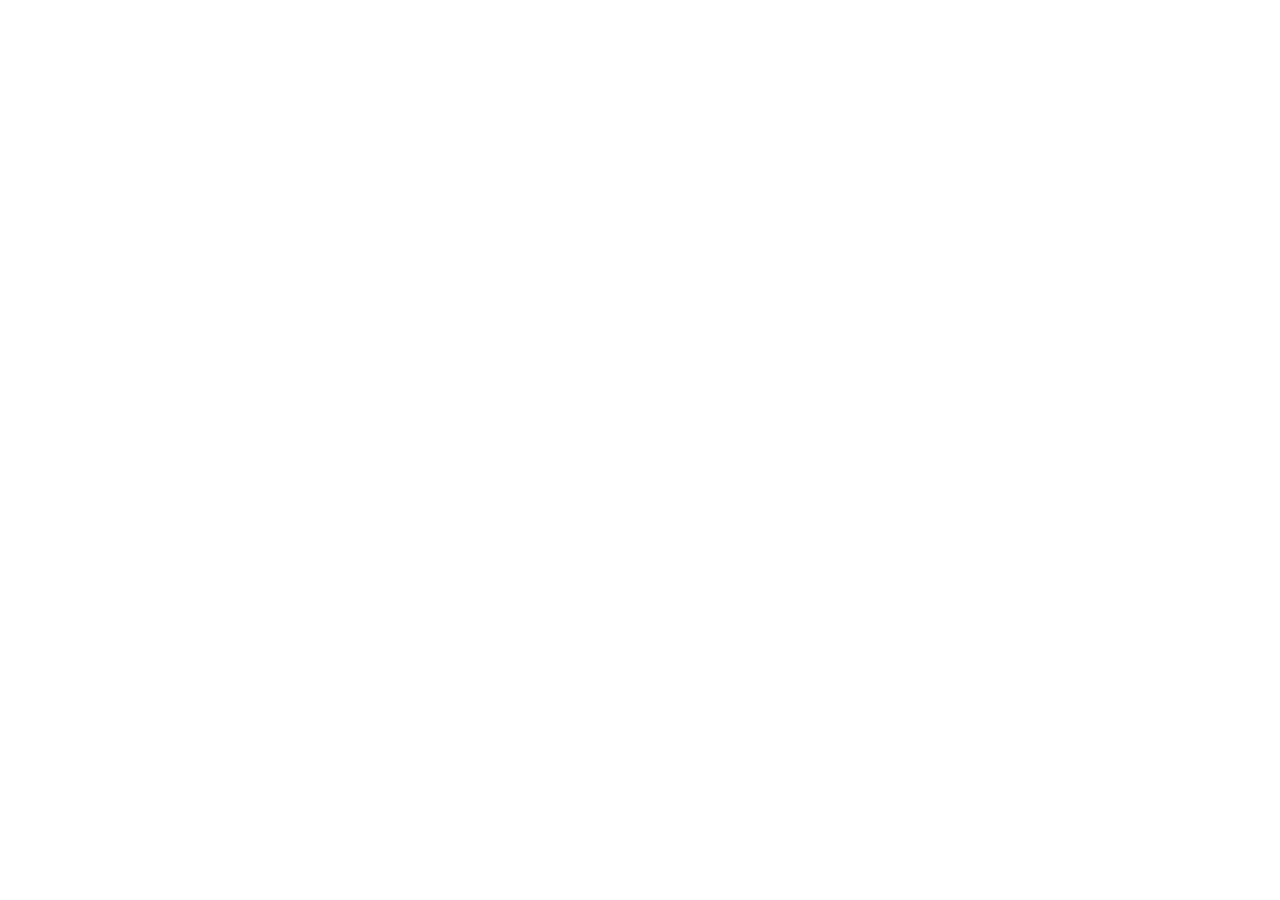
==== index.html @ af2d3553 "Ajouter de la structure initiale au projet" ====
<!DOCTYPE html>
<html lang="en">
<head>
    <meta charset="UTF-8">
    <meta name="viewport" content="width=device-width, initial-scale=1.0">
    <title>Document</title>
    <link rel="stylesheet" href="/css/style.css">
    <script src="js/script.js" defer></script>
</head>
<body>
    
</body>
</html>
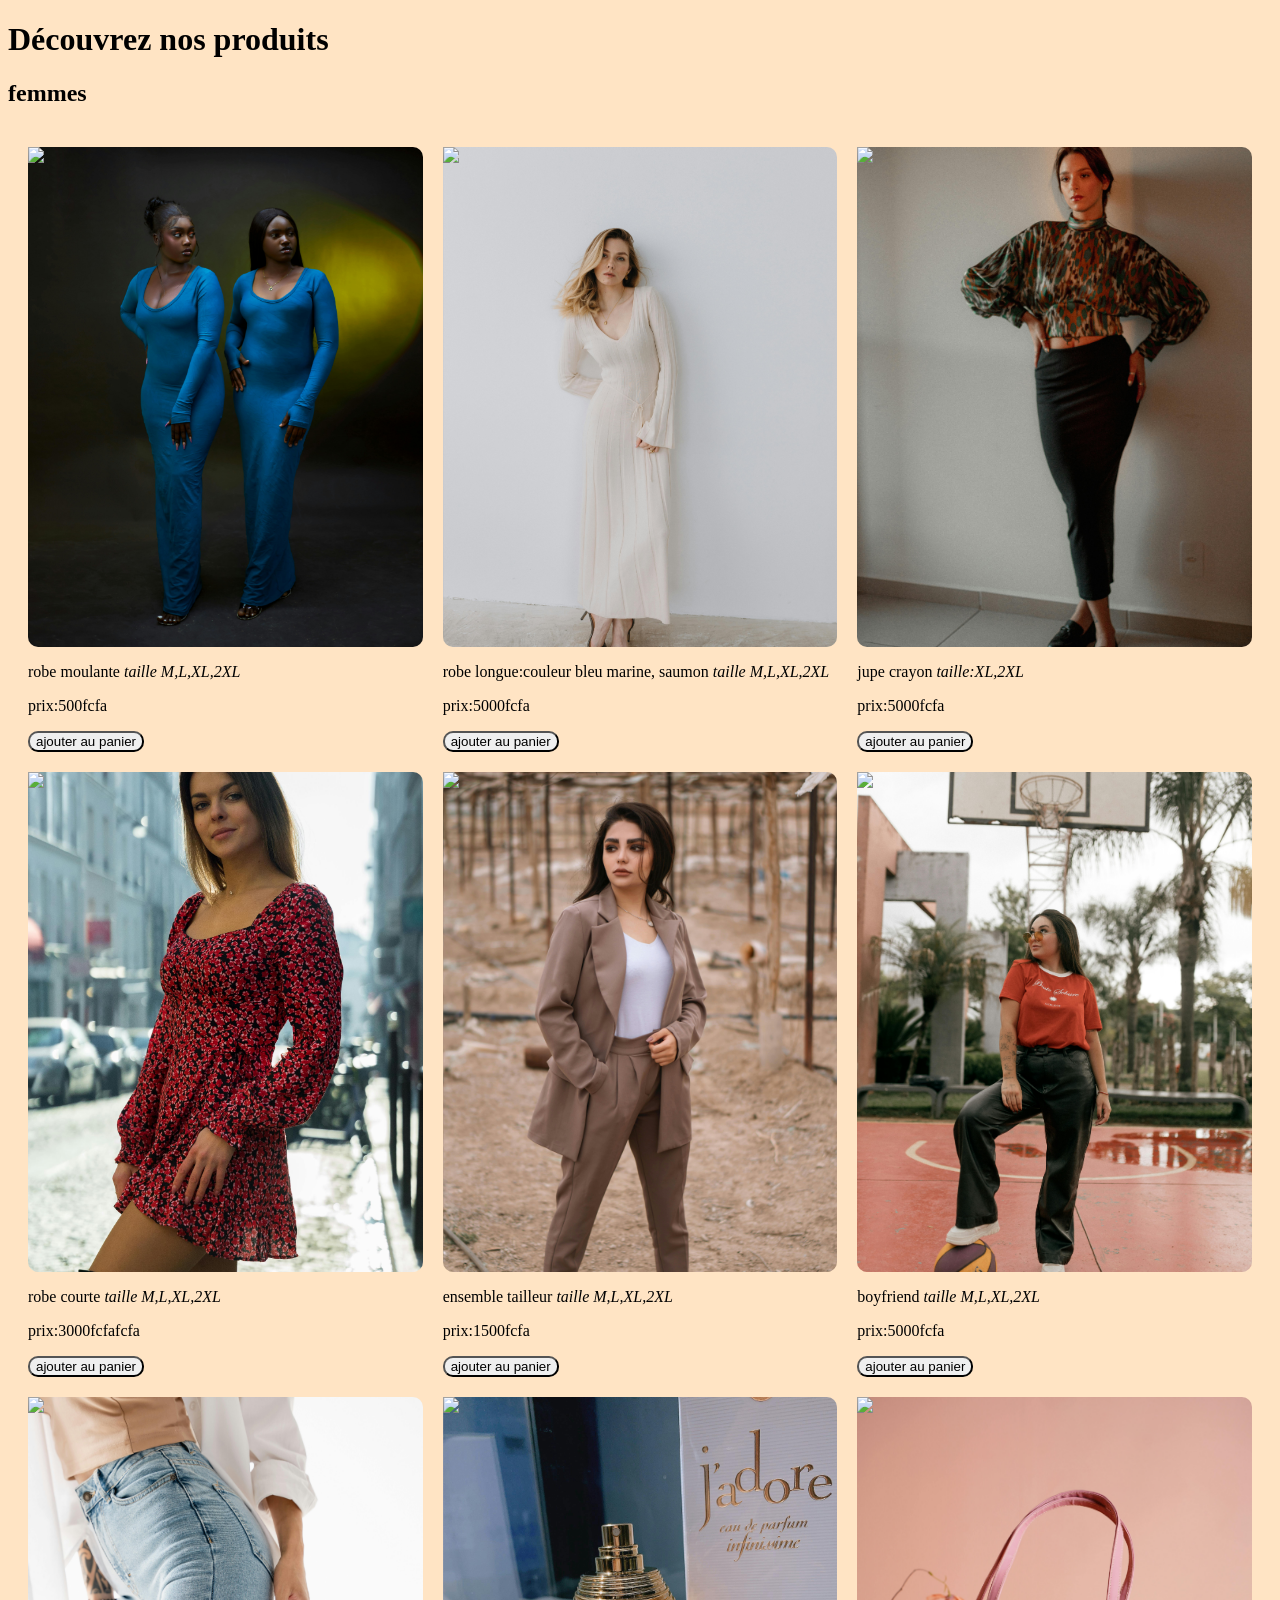
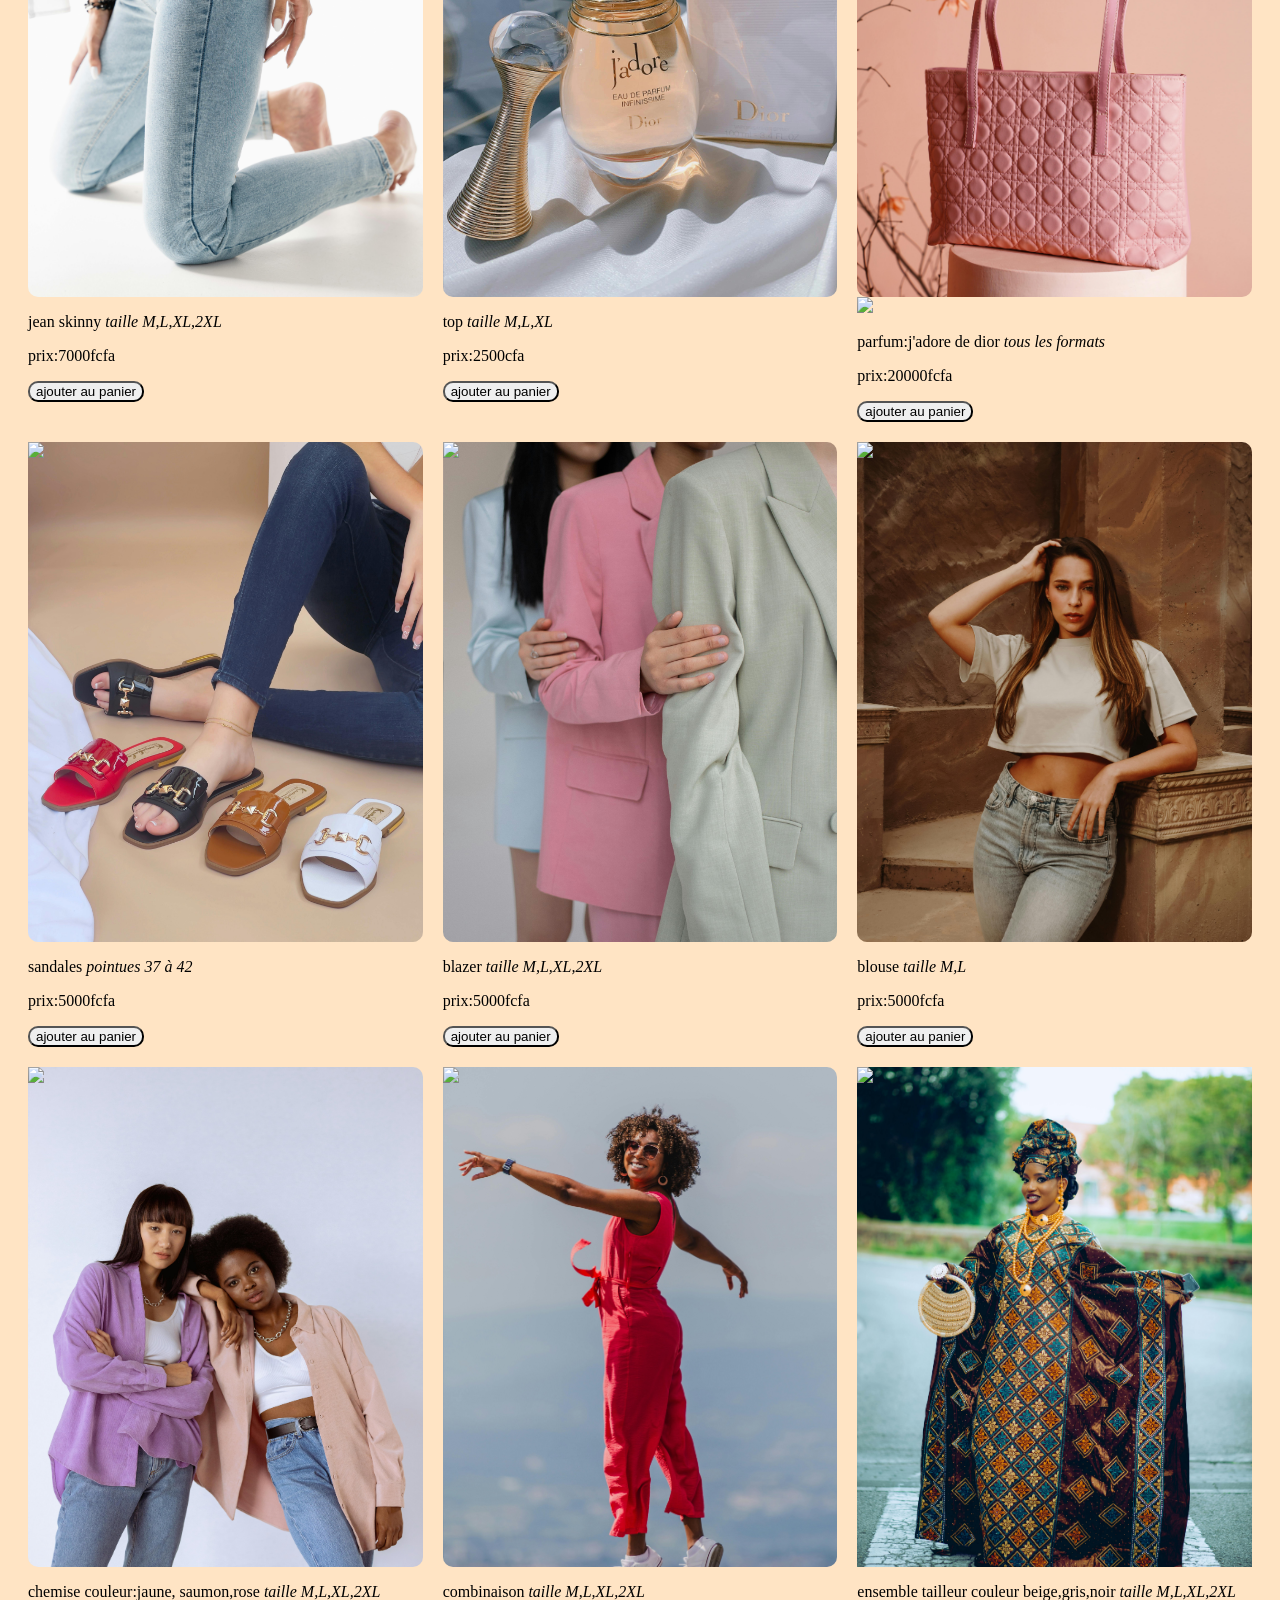
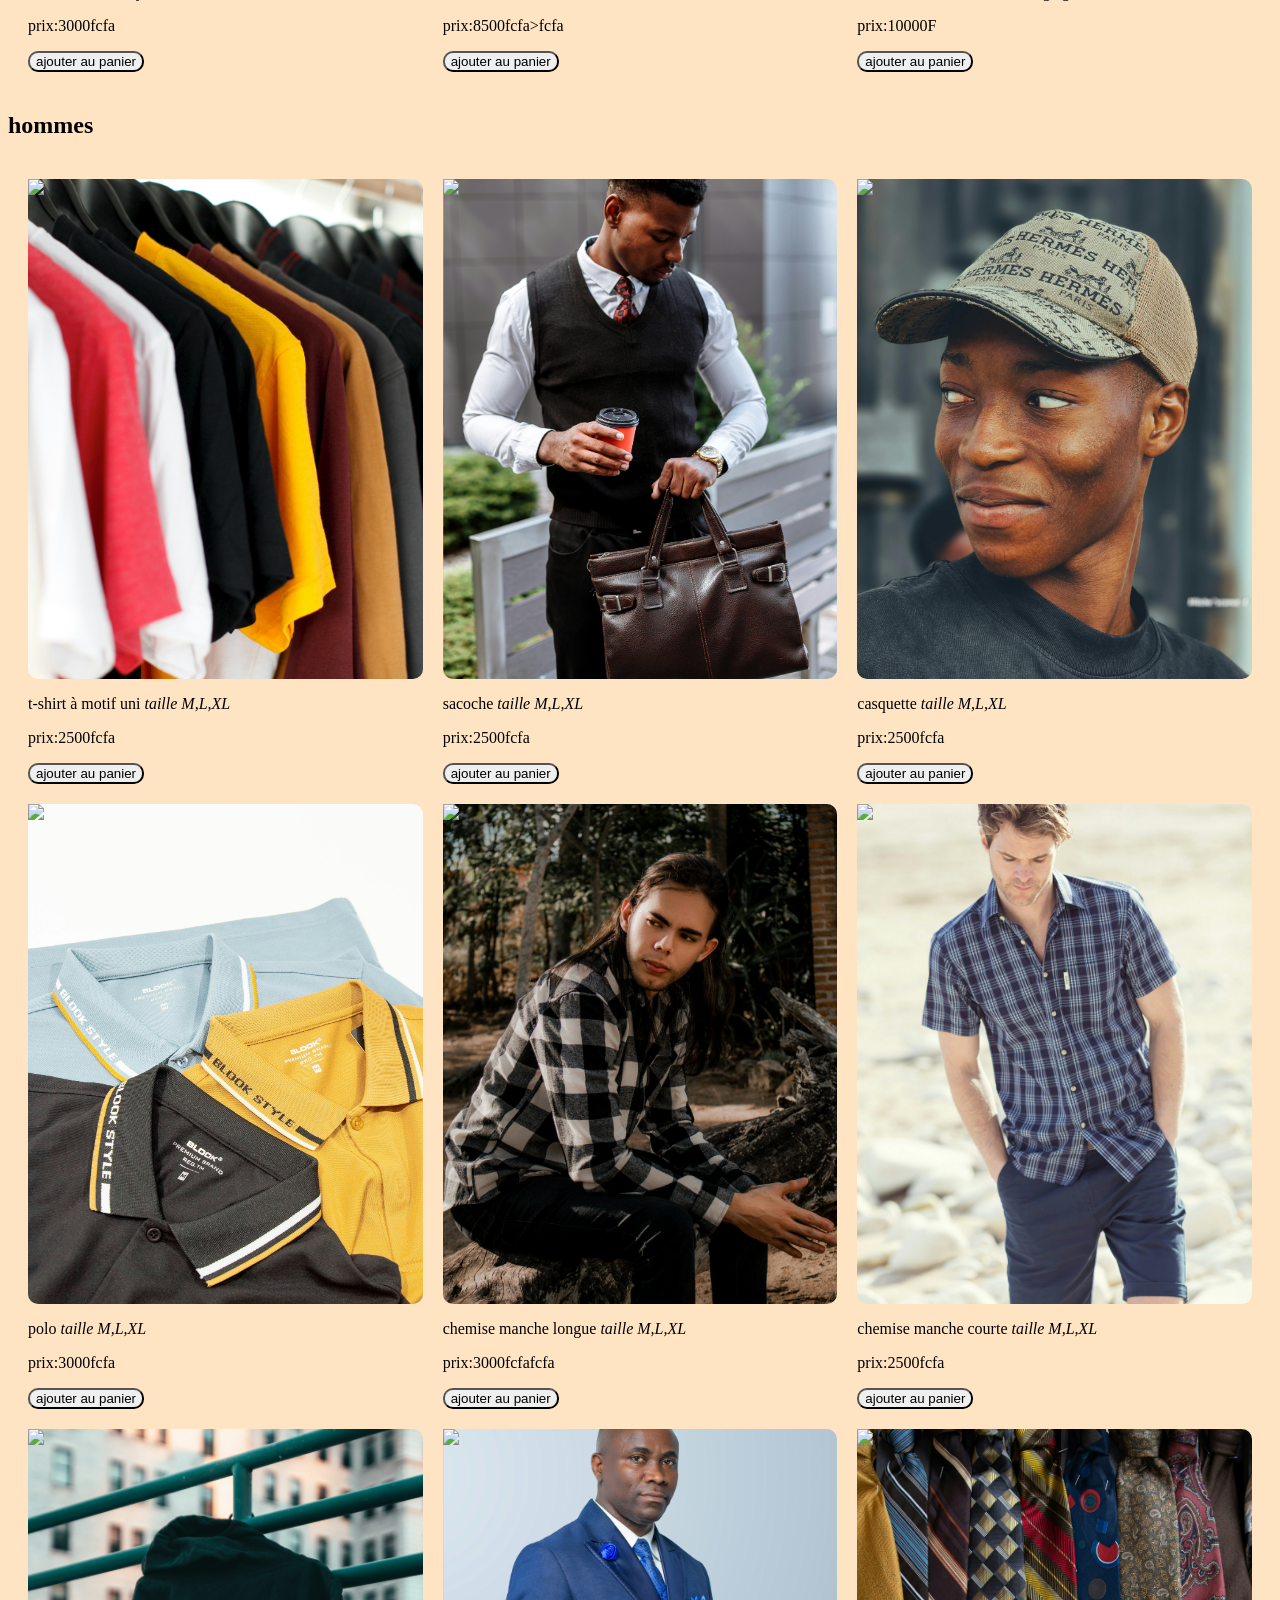
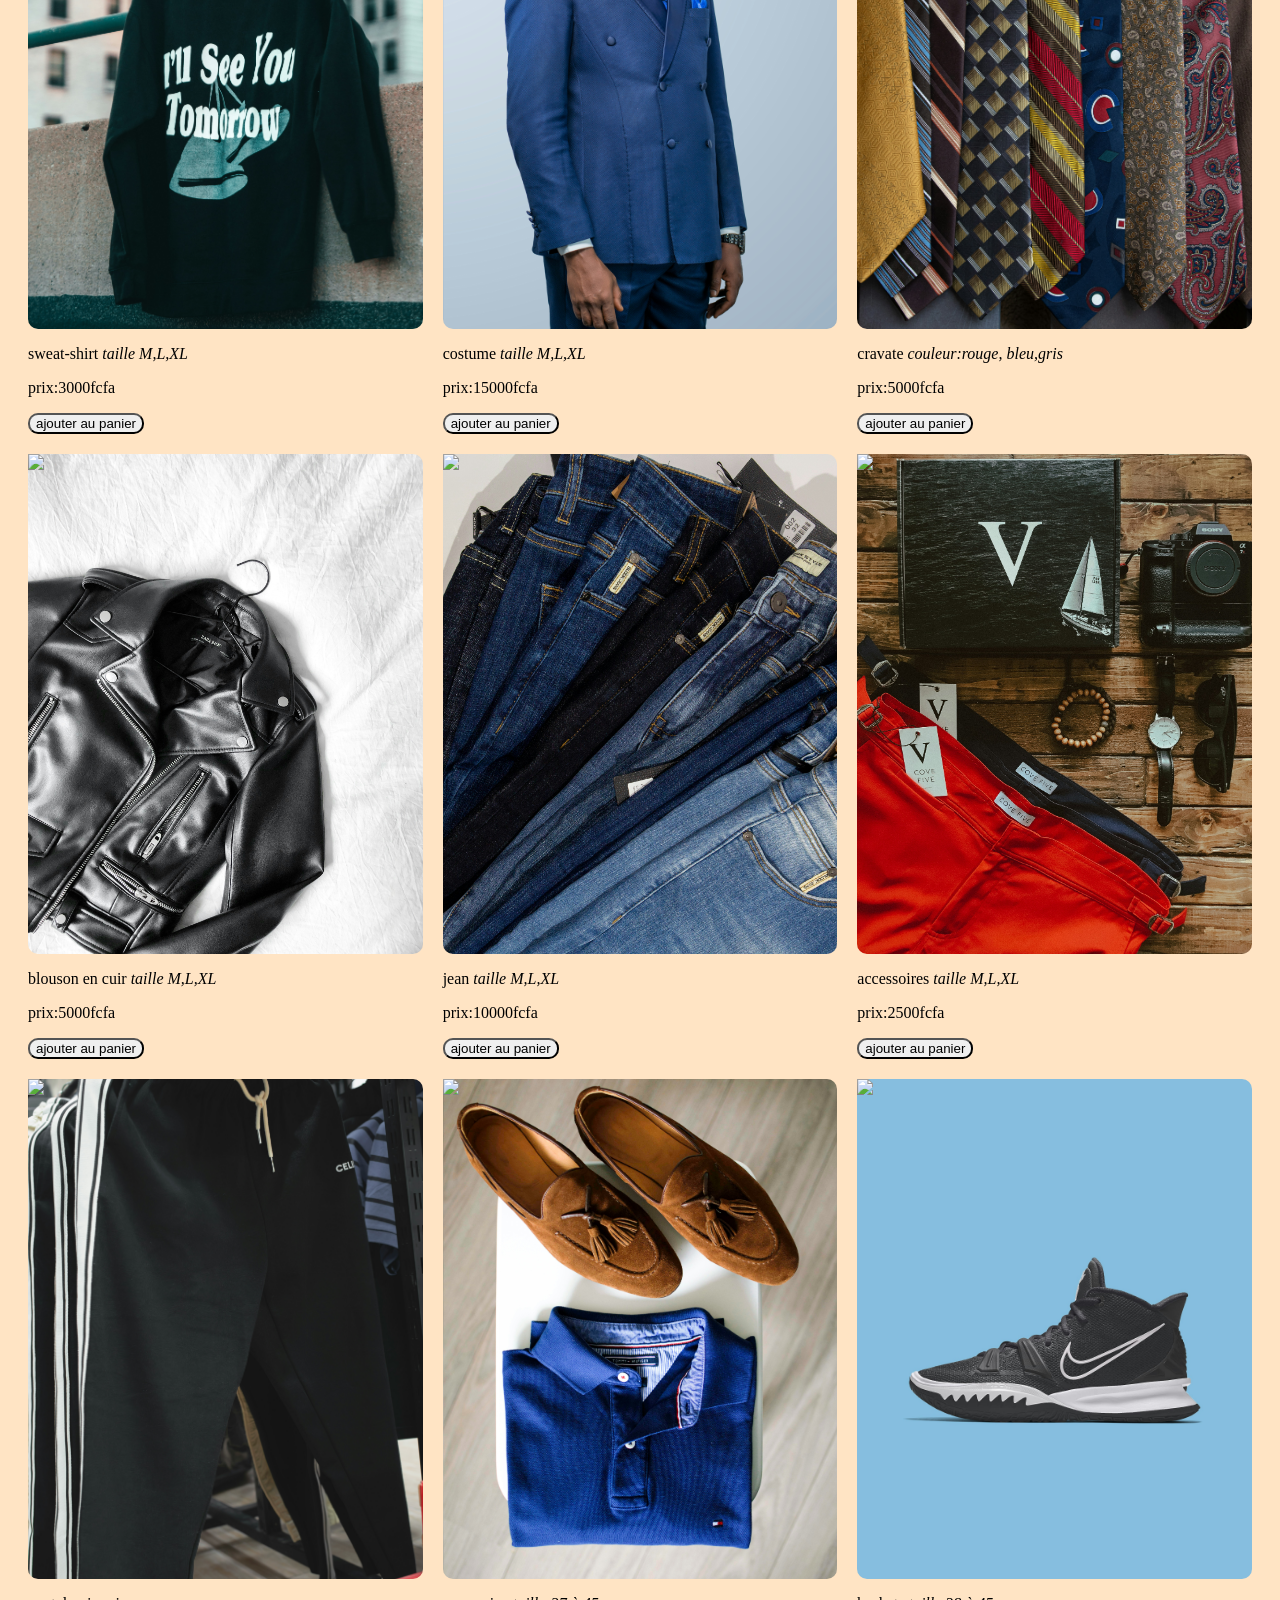
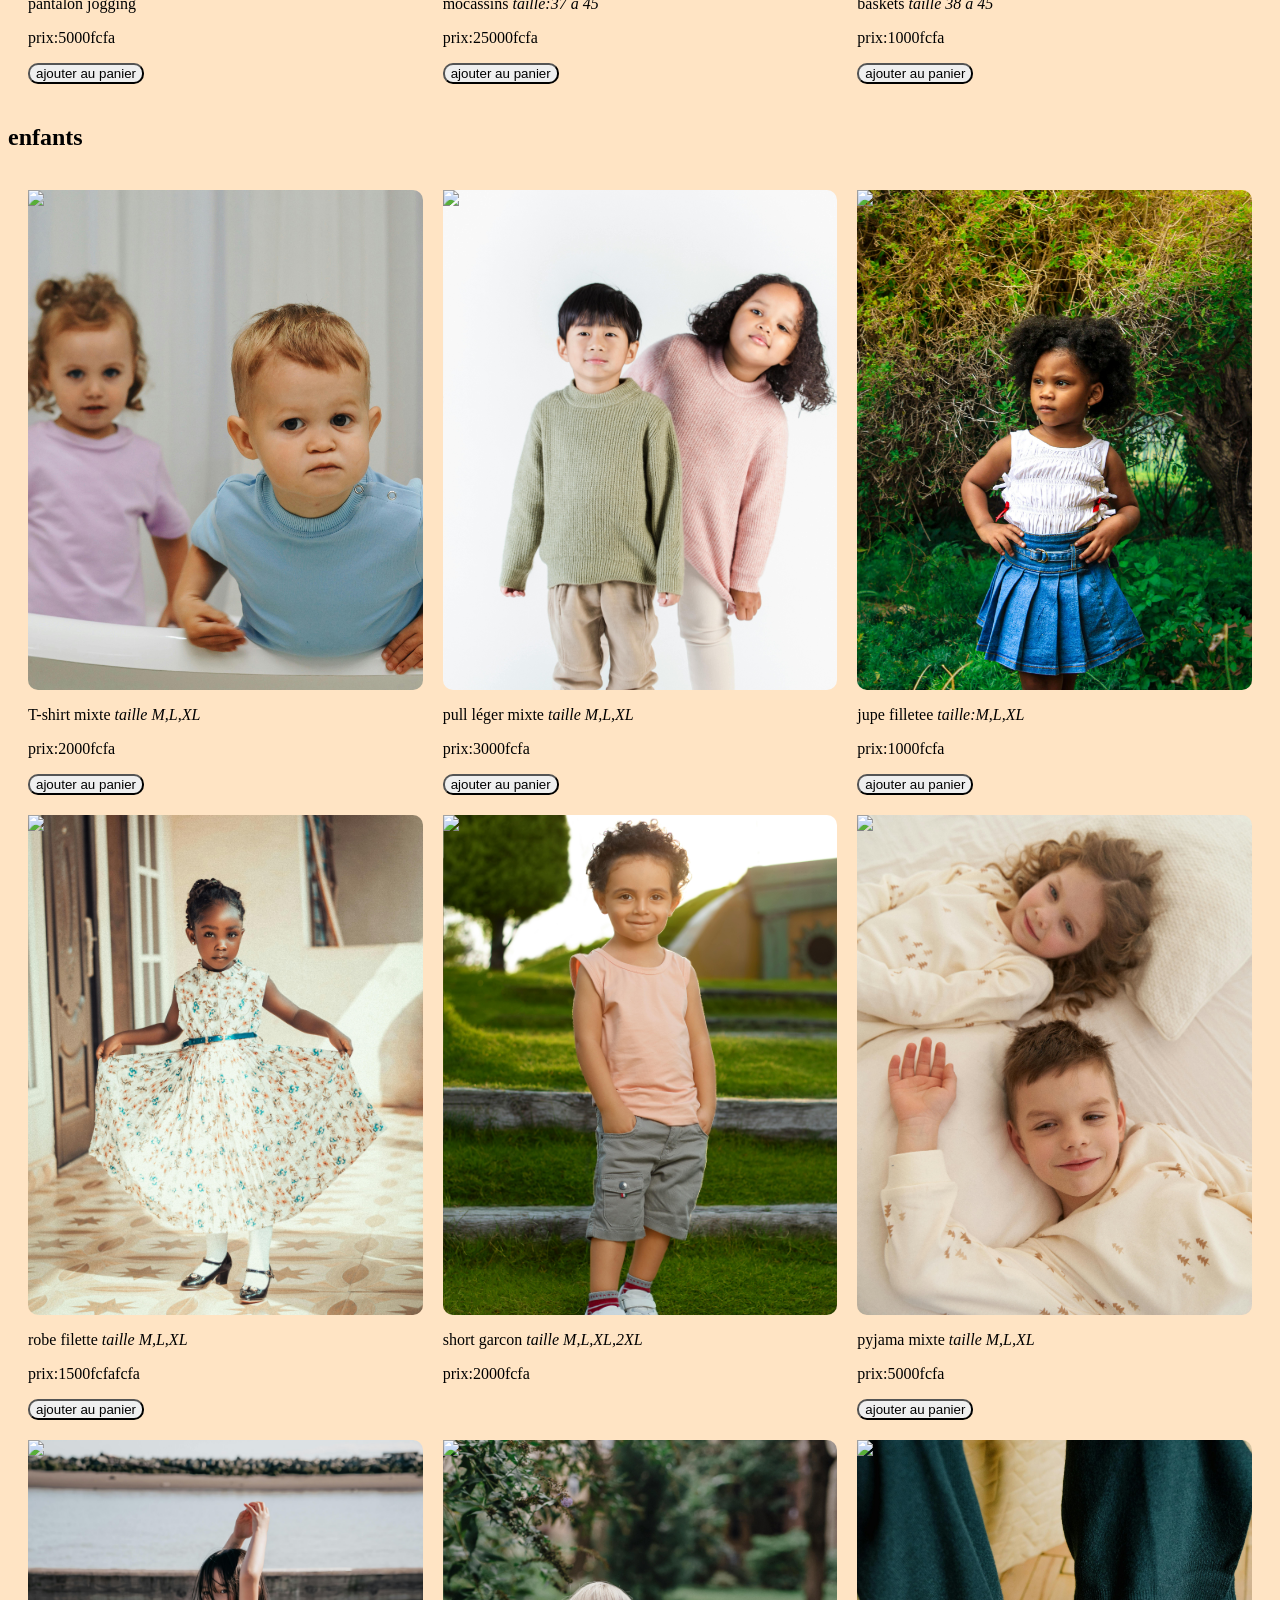
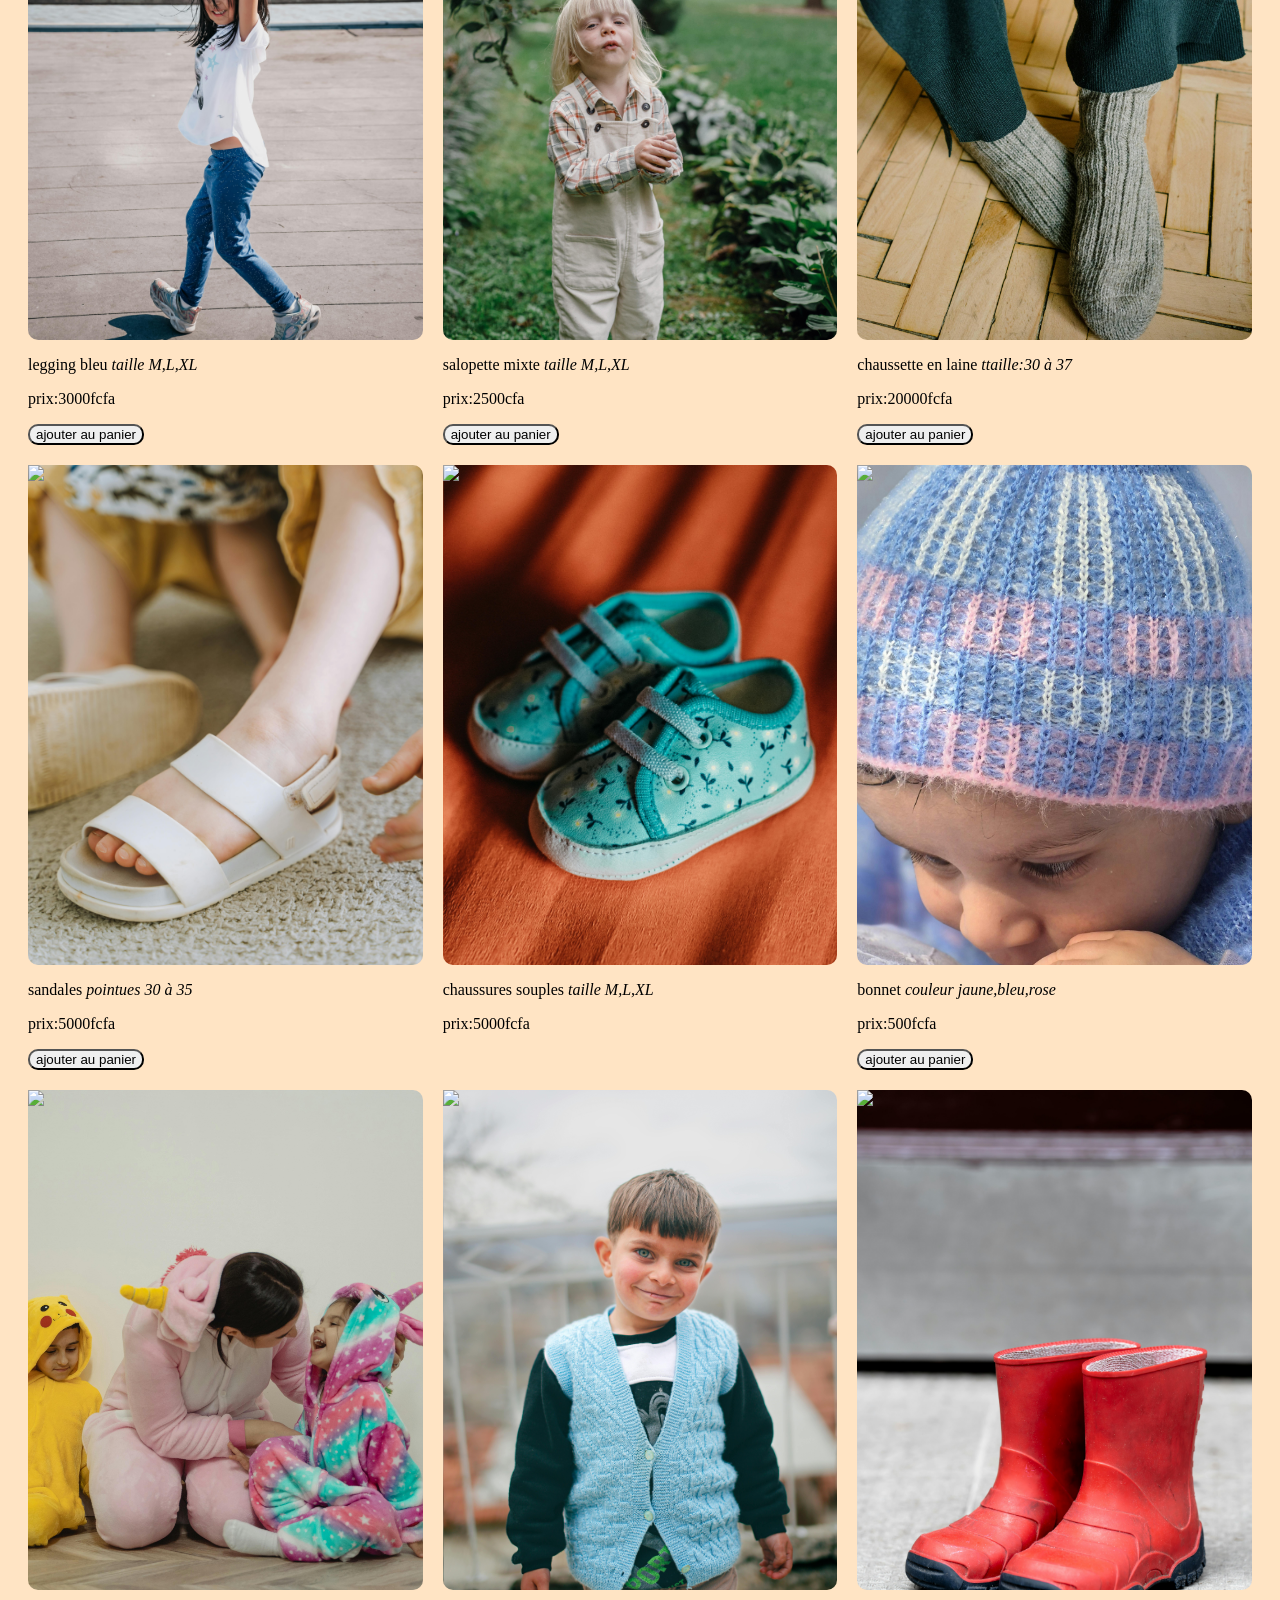
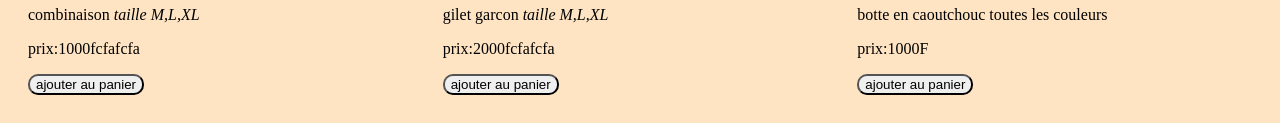
==== commit 34294436: "Ajout de ma partie" ====
--- a/index.html
+++ b/index.html
@@ -3,11 +3,326 @@
 <head>
     <meta charset="UTF-8">
     <meta name="viewport" content="width=device-width, initial-scale=1.0">
-    <title>Document</title>
+    <title>lu-na-rah </title>
     <link rel="stylesheet" href="/css/style.css">
     <script src="js/script.js" defer></script>
 </head>
 <body>
+    <h1>  Découvrez nos produits </h1>
+    <h2>femmes</h2>
+    <section id="produit1">
+        
+    
+        <div class="article">
+              <div class="im1"><img src="phito.png"></div>
+               <p> robe moulante <em> taille M,L,XL,2XL</em></p>
+               <p> prix:500fcfa</p>
+               <button>ajouter au panier</button>
+        </div>
+        <div class="article">
+               <div class="im2"><img src="phito.png"></div>
+               <p> robe longue:couleur bleu marine, saumon<em> taille M,L,XL,2XL</em></p>
+               <p> prix:5000fcfa</p>
+                  <button>ajouter au panier</button>
+        </div>
+        <div class="article">
+               <div class="im3"><img src="phito.png"></div>
+               <p> jupe crayon <em> taille:XL,2XL</em></p>
+               <p> prix:5000fcfa</p>
+                 <button>ajouter au panier</button>
+        </div>
+        <div class="article">
+            
+              <div class="im4"><img src="phito.png"></div>
+               <p> robe courte <em> taille M,L,XL,2XL</em></p>
+               <p> prix:3000fcfafcfa</p>
+                 <button>ajouter au panier</button>
+        </div>
+        <div class="article">
+              <div class="im5"><img src="phito.png"></div>
+               <p> ensemble tailleur <em> taille M,L,XL,2XL</em></p>
+               <p> prix:1500fcfa</p>
+                   <button>ajouter au panier</button>
+        </div>
+        <div class="article">
+               <div class="im6"><img src="phito.png"></div>
+               <p> boyfriend<em> taille M,L,XL,2XL</em></p>
+               <p> prix:5000fcfa</p>
+                   <button>ajouter au panier</button>
+        </div>
+        <div class="article">
+              <div class="im7"><img src="phito.png"></div>
+               <p> jean skinny <em> taille M,L,XL,2XL</em></p>
+               <p> prix:7000fcfa</p>
+                <button>ajouter au panier</button>
+        </div>
+             <div class="article">
+               <div class="im8"><img src="phito.png"></div>               
+               <p> top <em> taille M,L,XL</em></p>
+               <p> prix:2500cfa</p>
+                <button>ajouter au panier</button>
+        </div>
+          <div class="article">
+               <div class="im9"><img src="phito.png"></div>
+               <img src="phito.png">
+               <p> parfum:j'adore de dior <em>tous les formats</em></p>
+               <p> prix:20000fcfa</p>
+                <button>ajouter au panier</button>
+        </div>
+        <div class="article">
+              <div class="im10"> <img src="phito.png"></div>
+               <p> sandales <em>pointues 37 à 42</em></p>
+               <p> prix:5000fcfa</p>
+                <button>ajouter au panier</button>
+        </div>
+        <div class="article">
+              <div class="im11"><img src="phito.png"></div>
+               <p> blazer<em> taille M,L,XL,2XL</em></p>
+               <p> prix:5000fcfa</p>
+                <button>ajouter au panier</button>
+        </div>
+        <div class="article">
+              <div class="im12"><img src="phito.png"></div>
+               <p>blouse <em> taille M,L</em></p>
+               <p> prix:5000fcfa</p>
+                <button>ajouter au panier</button>
+        </div>
+        <div class="article">
+              <div class="im13"><img src="phito.png"> </div>
+               <p> chemise  couleur:jaune, saumon,rose <em> taille M,L,XL,2XL</em></p>
+               <p> prix:3000fcfa</p>
+               <button>ajouter au panier</button>
+        </div>
+        <div class="article">
+               <div class="im14"><img src="phito.png"> </div>
+               <p>combinaison <em> taille M,L,XL,2XL</em></p>
+               <p>prix:8500fcfa>fcfa</p>
+                <button>ajouter au panier</button>
+        </div>
+        <div class="article">
+               <div class="im15"><img src="phito.png"> </div>
+               <p> ensemble  tailleur couleur beige,gris,noir  <em> taille M,L,XL,2XL</em></p>
+               <p> prix:10000F</p>
+               <button>ajouter au panier</button>
+               </div>
+     </section>
+        
+     </div>
+     <h2>hommes</h2>
+<section id="produit2">
+     
+        <div class="article">
+
+                <div class="art1"><img src="photo.png" ></div>
+                <p> t-shirt à motif uni <em> taille M,L,XL</em></p>
+                 <p>prix:2500fcfa</p>
+                 <button>ajouter au panier</button>
+        </div>
+        <div class="article">
+                <div class="art2"><img src="photo.png" ></div>
+                <p> sacoche <em> taille M,L,XL</em></p>
+                 <p>prix:2500fcfa</p>
+                  <button>ajouter au panier</button>
+        </div>
+
+        <div class="article">
+                <div class="art3"><img src="photo.png" ></div>
+                <p> casquette <em> taille M,L,XL</em></p>
+                 <p>prix:2500fcfa</p>
+                  <button>ajouter au panier</button>
+        </div>
+
+        <div  class="article">
+
+                 <div class="art4"><img src="photo.png" ></div>               
+                <p> polo <em> taille M,L,XL</em></p>
+                 <p>prix:3000fcfa</p>
+                 <button>ajouter au panier</button>
+        </div>
+
+        <div class="article">
+                <div class="art5"><img src="photo.png" ></div>
+                <p> chemise  manche longue<em> taille M,L,XL</em></p>
+                 <p>prix:3000fcfafcfa</p>
+                  <button>ajouter au panier</button>
+        </div>
+
+        <div class="article">
+                <div  class="art6"><img src="photo.png" ></div>
+                <p>chemise manche courte <em> taille M,L,XL</em></p>
+                 <p>prix:2500fcfa</p>
+                  <button>ajouter au panier</button>
+        </div>
+
+        <div class="article">
+                 <div class="art7"><img src="photo.png" ></div>
+                <p> sweat-shirt <em> taille M,L,XL</em></p>
+                 <p>prix:3000fcfa</p>
+                  <button>ajouter au panier</button>
+        </div>
+
+        <div class="article">
+                 <div class="art8"><img src="photo.png" ></div>
+                <p> costume <em> taille M,L,XL</em></p>
+                 <p>prix:15000fcfa</p>
+                  <button>ajouter au panier</button>
+        </div>
+
+        <div class="article">
+                 <div class="art9"><img src="photo.png" ></div>
+                <p> cravate <em> couleur:rouge, bleu,gris</em></p>
+                 <p>prix:5000fcfa</p>
+                  <button>ajouter au panier</button>
+        </div>
+
+        <div class="article">
+                 <div class="art10"><img src="photo.png" ></div>
+                <p> blouson  en cuir <em> taille M,L,XL</em></p>
+                 <p>prix:5000fcfa</p>
+                 <button>ajouter au panier</button>
+        </div>
+
+        <div class="article">
+                  <div class="art11"><img src="photo.png" ></div>
+                <p> jean<em> taille M,L,XL</em></p>
+                 <p>prix:10000fcfa</p>
+                 <button>ajouter au panier</button>
+        </div>
+
+        <div class="article">
+                 <div class="art12"><img src="photo.png" ></div>
+                <p> accessoires<em> taille M,L,XL</em></p>
+                 <p>prix:2500fcfa</p>
+                 <button>ajouter au panier</button>
+        </div>
+
+        <div class="article">
+                 <div class="art13"><img src="photo.png" ></div>
+                <p> pantalon jogging</p>
+                 <p>prix:5000fcfa</p>
+                 <button>ajouter au panier</button>
+        </div>
+
+        <div class="article">
+                  <div class="art14"><img src="photo.png" ></div>
+                 <p> mocassins<em> taille:37 à 45</em></p>
+                 <p>prix:25000fcfa</p>
+                 <button>ajouter au panier</button>
+        </div>
+
+        <div class="article">
+                  <div class="art15"><img src="photo.png" ></div>
+                 <p> baskets <em> taille 38 à 45</em></p>
+                 <p>prix:1000fcfa</p>
+                 <button>ajouter au panier</button>
+        </div>
+</section>
+<h2>enfants</h2>
+<section id="produit3">
+<div class="article">
+              <div class="ph1"><img src="phito.png"></div>
+               <p> T-shirt mixte <em> taille M,L,XL</em></p>
+               <p> prix:2000fcfa</p>
+               <button>ajouter au panier</button>
+        </div>
+        <div class="article">
+               <div class="ph2"><img src="phito.png"></div>
+               <p> pull léger mixte<em> taille M,L,XL</em></p>
+               <p> prix:3000fcfa</p>
+               <button>ajouter au panier</button>
+
+        </div>
+        <div class="article">
+               <div class="ph3"><img src="phito.png"></div>
+               <p> jupe filletee<em> taille:M,L,XL</em></p>
+               <p> prix:1000fcfa</p>
+               <button>ajouter au panier</button>
+
+        </div>
+        <div class="article">
+            
+              <div class="ph4"><img src="phito.png"></div>
+               <p> robe filette<em> taille M,L,XL</em></p>
+               <p> prix:1500fcfafcfa</p>
+               <button>ajouter au panier</button>
+
+        </div>
+        <div class="article">
+              <div class="ph5"><img src="phito.png"></div>
+               <p> short garcon<em> taille M,L,XL,2XL</em></p>
+               <p> prix:2000fcfa</p>
+
+        </div>
+        <div class="article">
+               <div class="ph6"><img src="phito.png"></div>
+               <p> pyjama mixte<em> taille M,L,XL</em></p>
+               <p> prix:5000fcfa</p>
+               <button>ajouter au panier</button>
+
+        </div>
+        <div class="article">
+              <div class="ph7"><img src="phito.png"></div>
+               <p> legging bleu <em> taille M,L,XL</em></p>
+               <p> prix:3000fcfa</p>
+               <button>ajouter au panier</button>
+
+        </div>
+        <div class="article">
+               <div class="ph8"><img src="phito.png"></div>
+               <p> salopette mixte <em> taille M,L,XL</em></p>
+               <p> prix:2500cfa</p>
+               <button>ajouter au panier</button>
+
+        </div>
+        <div class="article">
+               <div class="ph9"><img src="phito.png"></div>
+               <p> chaussette en laine <em>ttaille:30 à 37</em></p>
+               <p> prix:20000fcfa</p>
+               <button>ajouter au panier</button>
+
+        </div>
+        <div class="article">
+               <div class="ph10"><img src="phito.png"></div>
+               <p> sandales <em>pointues 30 à 35</em></p>
+               <p> prix:5000fcfa</p>
+               <button>ajouter au panier</button>
+
+        </div>
+        <div class="article">
+              <div class="ph11"><img src="phito.png"></div>
+               <p> chaussures souples<em> taille M,L,XL</em></p>
+               <p> prix:5000fcfa</p>
+
+        </div>
+        <div class="article">
+              <div class="ph12"><img src="phito.png"></div>
+               <p>bonnet <em>couleur jaune,bleu,rose</em></p>
+               <p> prix:500fcfa</p>
+               <button>ajouter au panier</button>
+
+        </div>
+        <div class="article">
+              <div class="ph13"><img src="phito.png"></div>
+               <p> combinaison <em> taille M,L,XL</em></p>
+               <p> prix:1000fcfafcfa</p>
+               <button>ajouter au panier</button>
+
+        </div>
+        <div class="article">
+               <div class="ph14"><img src="phito.png"></div>
+               <p>gilet garcon<em> taille M,L,XL</em></p>
+               <p>prix:2000fcfafcfa</p>
+               <button>ajouter au panier</button>
+
+        </div>
+        <div class="article">
+               <div class="ph15"><img src="phito.png"></div>
+               <p> botte en caoutchouc toutes les couleurs</p>
+               <p> prix:1000F</p>
+               <button>ajouter au panier</button>
+               </div>
+
+</section>
     
 </body>
 </html>
--- a/css/style.css
+++ b/css/style.css
@@ -0,0 +1,457 @@
+/*mise en forme*/
+
+#produit1{
+    display: grid;
+    grid-template-columns: 1fr 1fr 1fr;
+    gap: 20px;
+    padding: 20px;
+}
+#produit2{
+    display: grid;
+    grid-template-columns: 1fr 1fr 1fr;
+    gap: 20px;
+    padding: 20px;
+}
+#produit3{
+    display: grid;
+    grid-template-columns: 1fr 1fr 1fr;
+    gap: 20px;
+    padding: 20px;
+}
+button{
+    border-radius: 10px;
+}
+button:hover{
+     transform: translate(-6px);
+}
+
+.article:hover{
+    transform: translate(-6px);
+}
+body{
+    background-color:bisque;
+}
+/*section imageinsertion*/
+/*article homme*/
+.art1{
+    background-image: url(../articlehomme/shirtuni.jpg);
+    border-radius: 10px;
+    width: 100%px;
+    height: 500px;
+    object-fit: cover;
+    border-radius: 10px;
+     background-size: cover;
+     background-position: center;
+}
+.art2{
+    background-image: url(../articlehomme/sacoçche.jpg);
+    border-radius: 10px;
+    width: 100%px;
+    height: 500px;
+    object-fit: cover;
+    border-radius: 10px;
+     background-size: cover;
+     background-position: center;
+}
+.art3{
+    background-image: url(../articlehomme/casquette.jpg);
+    width: 100%px;
+    height: 500px;
+    border-radius: 10px;
+     background-size: cover;
+     background-position: center;
+}
+.art4{
+    background-image: url(../articlehomme/polo.jpg);
+    border-radius: 10px;
+    width: 100%px;
+    height: 500px;
+    object-fit: cover;
+    border-radius: 10px;
+     background-size: cover;
+     background-position: center;
+}
+.art5{
+    background-image: url(../articlehomme/longuemanche.jpg);
+    border-radius: 10px;
+    width: 100%px;
+    height: 500px;
+    object-fit: cover;
+    border-radius: 10px;
+     background-size: cover;
+     background-position: center;
+}
+.art6{
+    background-image: url(../articlehomme/chemcourtm.jpg);
+    border-radius: 10px;
+    width: 100%px;
+    height: 500px;
+    object-fit: cover;
+    border-radius: 10px;
+     background-size: cover;
+     background-position: center;
+}
+.art7{
+    background-image: url(../articlehomme/sweathoe.jpg);
+    border-radius: 10px;
+    width: 100%px;
+    height: 500px;
+    object-fit: cover;
+    border-radius: 10px;
+     background-size: cover;
+     background-position: center;
+}
+.art8{
+    background-image: url(../articlehomme/costume.jpg);
+    border-radius: 10px;
+    width: 100%px;
+    height: 500px;
+    object-fit: cover;
+    border-radius: 10px;
+     background-size: cover;
+     background-position: center;
+}
+.art9{
+    background-image: url(../articlehomme/cravate.jpg);
+    border-radius: 10px;
+    width: 100%px;
+    height: 500px;
+    object-fit: cover;
+    border-radius: 10px;
+     background-size: cover;
+     background-position: center;
+}
+.art10{
+    background-image: url(../articlehomme/vestecuir.jpg);
+    border-radius: 10px;
+    width: 100%px;
+    height: 500px;
+    object-fit: cover;
+    border-radius: 10px;
+     background-size: cover;
+     background-position: center;
+}
+.art11{
+    background-image: url(../articlehomme/jeanhomm.jpg);
+    border-radius: 10px;
+    width: 100%px;
+    height: 500px;
+    object-fit: cover;
+    border-radius: 10px;
+     background-size: cover;
+     background-position: center;
+}
+.art12{
+    background-image: url(../articlehomme/shorthoe.jpg);
+    border-radius: 10px;
+    max-width: 100%px;
+    height: 500px;
+    object-fit: cover;
+    border-radius: 10px;
+     background-size: cover;
+     background-position: center;
+}
+.art13{
+    background-image: url(../articlehomme/jogginghoe.jpg);
+    border-radius: 10px;
+    width: 100%px;
+    height: 500px;
+    object-fit: cover;
+    border-radius: 10px;
+     background-size: cover;
+     background-position: center;
+}
+.art14{
+    background-image: url(../articlehomme/mocassin.jpg);
+    border-radius: 10px;
+    width: 50%px;
+    height: 500px;
+    object-fit: cover;
+    border-radius: 10px;
+     background-size: cover;
+     background-position: center;
+}
+.art15{
+    background-image: url(../articlehomme/baskethoe.jpg);
+    border-radius: 10px;
+    max-width: 50%px;
+    height: 500px;
+    object-fit: cover;
+    border-radius: 10px;
+     background-size: cover;
+     background-position: center;
+}
+
+/*article femme*/
+.im1{
+    background-image: url(../articlefemme/robemoulante.jpg);
+    border-radius: 10px;
+    max-width: 100%px;
+    height: 500px;
+    object-fit: cover;
+    border-radius: 10px;
+     background-size: cover;
+     background-position: center;
+}
+.im2{
+    background-image: url(../articlefemme/robelongue.jpg);
+    border-radius: 10px;
+    max-width: 100%px;
+    height: 500px;
+    object-fit: cover;
+    border-radius: 10px;
+     background-size: cover;
+     background-position: center;
+}
+.im3{
+    background-image: url(../articlefemme/jupecrayon.jpg);
+    border-radius: 10px;
+    max-width: 100%px;
+    height: 500px;
+    object-fit: cover;
+    border-radius: 10px;
+     background-size: cover;
+     background-position: center;
+}
+.im4{
+    background-image: url(../articlefemme/minirobe.jpg);
+    border-radius: 10px;
+    max-width: 100%px;
+    height: 500px;
+    object-fit: cover;
+    border-radius: 10px;
+     background-size: cover;
+     background-position: center;
+}
+.im5{
+    background-image: url(../articlefemme/tailleur.jpg);
+    border-radius: 10px;
+    max-width: 100%px;
+    height: 500px;
+    object-fit: cover;
+    border-radius: 10px;
+     background-size: cover;
+     background-position: center;
+}
+.im6{
+    background-image: url(../articlefemme/pantbf.jpg);
+    border-radius: 10px;
+    max-width: 100%px;
+    height: 500px;
+    object-fit: cover;
+    border-radius: 10px;
+     background-size: cover;
+     background-position: center;
+}
+.im7{
+    background-image: url(../articlefemme/jeans.jpg);
+    border-radius: 10px;
+    max-width: 100%px;
+    height: 500px;
+    object-fit: cover;
+    border-radius: 10px;
+     background-size: cover;
+     background-position: center;
+}
+.im8{
+    background-image: url(../articlefemme/parfum.jpg);
+    border-radius: 10px;
+    max-width: 100%px;
+    height: 500px;
+    object-fit: cover;
+    border-radius: 10px;
+     background-size: cover;
+     background-position: center;
+}
+.im9{
+    background-image: url(../articlefemme/sacenmain.jpg);
+    border-radius: 10px;
+    max-width: 100%px;
+    height: 500px;
+    object-fit: cover;
+    border-radius: 10px;
+     background-size: cover;
+     background-position: center;
+}
+.im10{
+    background-image: url(../articlefemme/sandale.jpg);
+    border-radius: 10px;
+    max-width: 100%px;
+    height: 500px;
+    object-fit: cover;
+    border-radius: 10px;
+     background-size: cover;
+     background-position: center;
+}
+.im11{
+    background-image: url(../articlefemme/blazer.jpg);
+    border-radius: 10px;
+    max-width: 100%px;
+    height: 500px;
+    object-fit: cover;
+    border-radius: 10px;
+     background-size: cover;
+     background-position: center;
+}
+.im12{
+    background-image: url(../articlefemme/top.jpg);
+    border-radius: 10px;
+    max-width: 100%px;
+    height: 500px;
+    object-fit: cover;
+    border-radius: 10px;
+     background-size: cover;
+     background-position: center;
+}
+.im13{
+    background-image: url(../articlefemme/chemise.jpg);
+    border-radius: 10px;
+    max-width: 100%px;
+    height: 500px;
+    object-fit: cover;
+    border-radius: 10px;
+     background-size: cover;
+   background-position: center;
+    background-size: cover;
+     background-position: center;
+}
+.im14{
+    background-image:url(../articlefemme/combinaison.jpg);
+    border-radius: 10px;
+    max-width: 100%;
+    height: 500px;
+     background-size: cover;
+   background-position: center;
+    
+
+}
+.im15{
+   background-image: url(../articlefemme/tuniquepagne.jpg);
+   display: block;
+   
+   height: 500px;
+   background-size: cover;
+   background-position: center;
+}
+/*article enfant*/
+.ph1{
+     background-image:url(../articleenfant/tshirtbb.jpg);
+    border-radius: 10px;
+    max-width: 100%;
+    height: 500px;
+     background-size: cover;
+   background-position: center;
+}
+.ph2{
+     background-image:url(../articleenfant/pull.jpg);
+    border-radius: 10px;
+    max-width: 100%;
+    height: 500px;
+     background-size: cover;
+   background-position: center;
+}
+.ph3{
+     background-image:url(../articleenfant/jupe.jpg);
+    border-radius: 10px;
+    max-width: 100%;
+    height: 500px;
+     background-size: cover;
+   background-position: center;
+}
+.ph4{
+     background-image:url(../articleenfant/robe.jpg);
+    border-radius: 10px;
+    max-width: 100%;
+    height: 500px;
+     background-size: cover;
+   background-position: center;
+}
+.ph5{
+     background-image:url(../articleenfant/short.jpg);
+    border-radius: 10px;
+    max-width: 100%;
+    height: 500px;
+     background-size: cover;
+   background-position: center;
+}
+.ph6{
+     background-image:url(../articleenfant/pyjama.jpg);
+    border-radius: 10px;
+    max-width: 100%;
+    height: 500px;
+     background-size: cover;
+   background-position: center;
+}
+.ph7{
+     background-image:url(../articleenfant/legging.jpg);
+    border-radius: 10px;
+    max-width: 100%;
+    height: 500px;
+     background-size: cover;
+   background-position: center;
+}
+.ph8{
+     background-image:url(../articleenfant/salopette.jpg);
+    border-radius: 10px;
+    max-width: 100%;
+    height: 500px;
+     background-size: cover;
+   background-position: center;
+}
+.ph9{
+     background-image:url(../articleenfant/chaussette.jpg);
+    border-radius: 10px;
+    max-width: 100%;
+    height: 500px;
+     background-size: cover;
+   background-position: center;
+}
+.ph10{
+     background-image:url(../articleenfant/sandale.jpg);
+    border-radius: 10px;
+    max-width: 100%;
+    height: 500px;
+     background-size: cover;
+   background-position: center;
+}
+.ph11{
+     background-image:url(../articleenfant/chaussure.jpg);
+    border-radius: 10px;
+    max-width: 100%;
+    height: 500px;
+     background-size: cover;
+   background-position: center;
+}
+.ph12{
+     background-image:url(../articleenfant/bonnet.jpg);
+    border-radius: 10px;
+    max-width: 100%;
+    height: 500px;
+     background-size: cover;
+   background-position: center;
+}
+.ph13{
+     background-image:url(../articleenfant/combinason.jpg);
+    border-radius: 10px;
+    max-width: 100%;
+    height: 500px;
+     background-size: cover;
+   background-position: center;
+}
+.ph14{
+     background-image:url(../articleenfant/gilet.jpg);
+    border-radius: 10px;
+    max-width: 100%;
+    height: 500px;
+     background-size: cover;
+   background-position: center;
+}
+.ph15{
+     background-image:url(../articleenfant/botte.jpg);
+    border-radius: 10px;
+    max-width: 100%;
+    height: 500px;
+     background-size: cover;
+   background-position: center;
+}
+
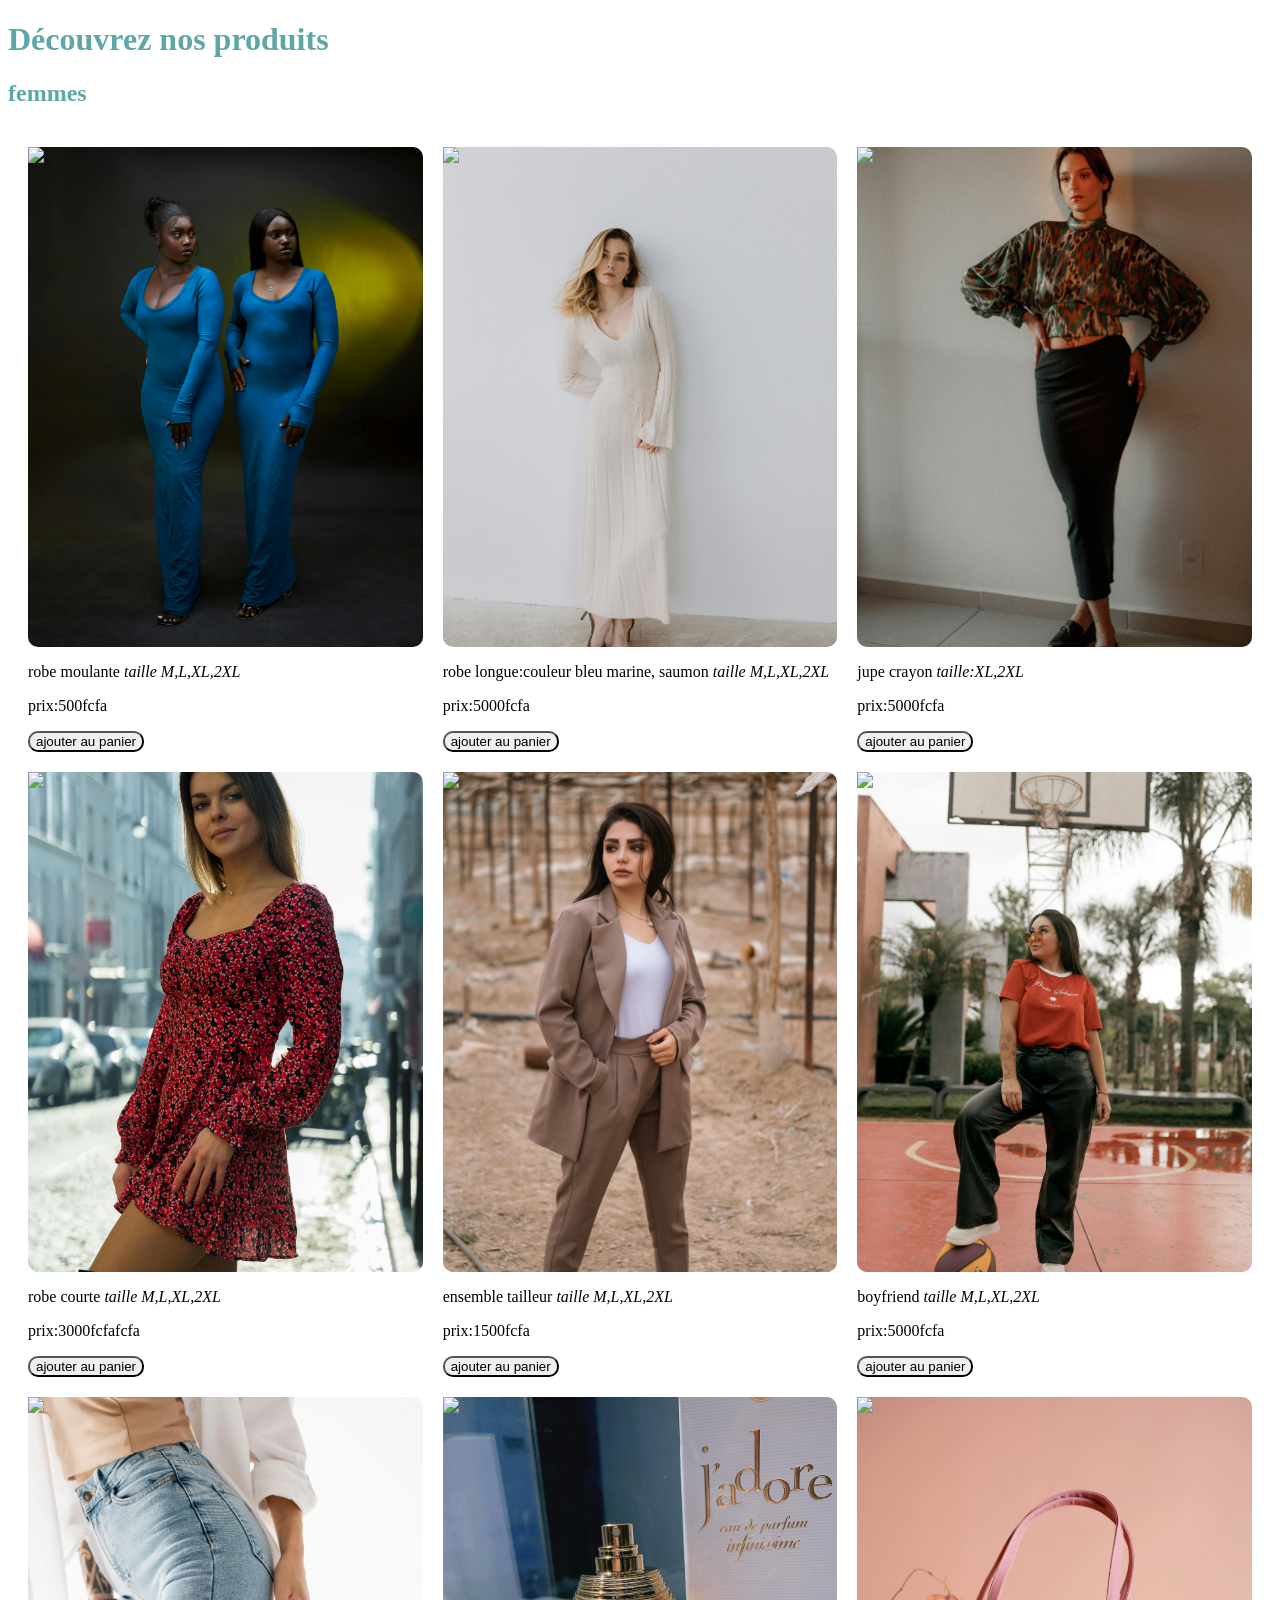
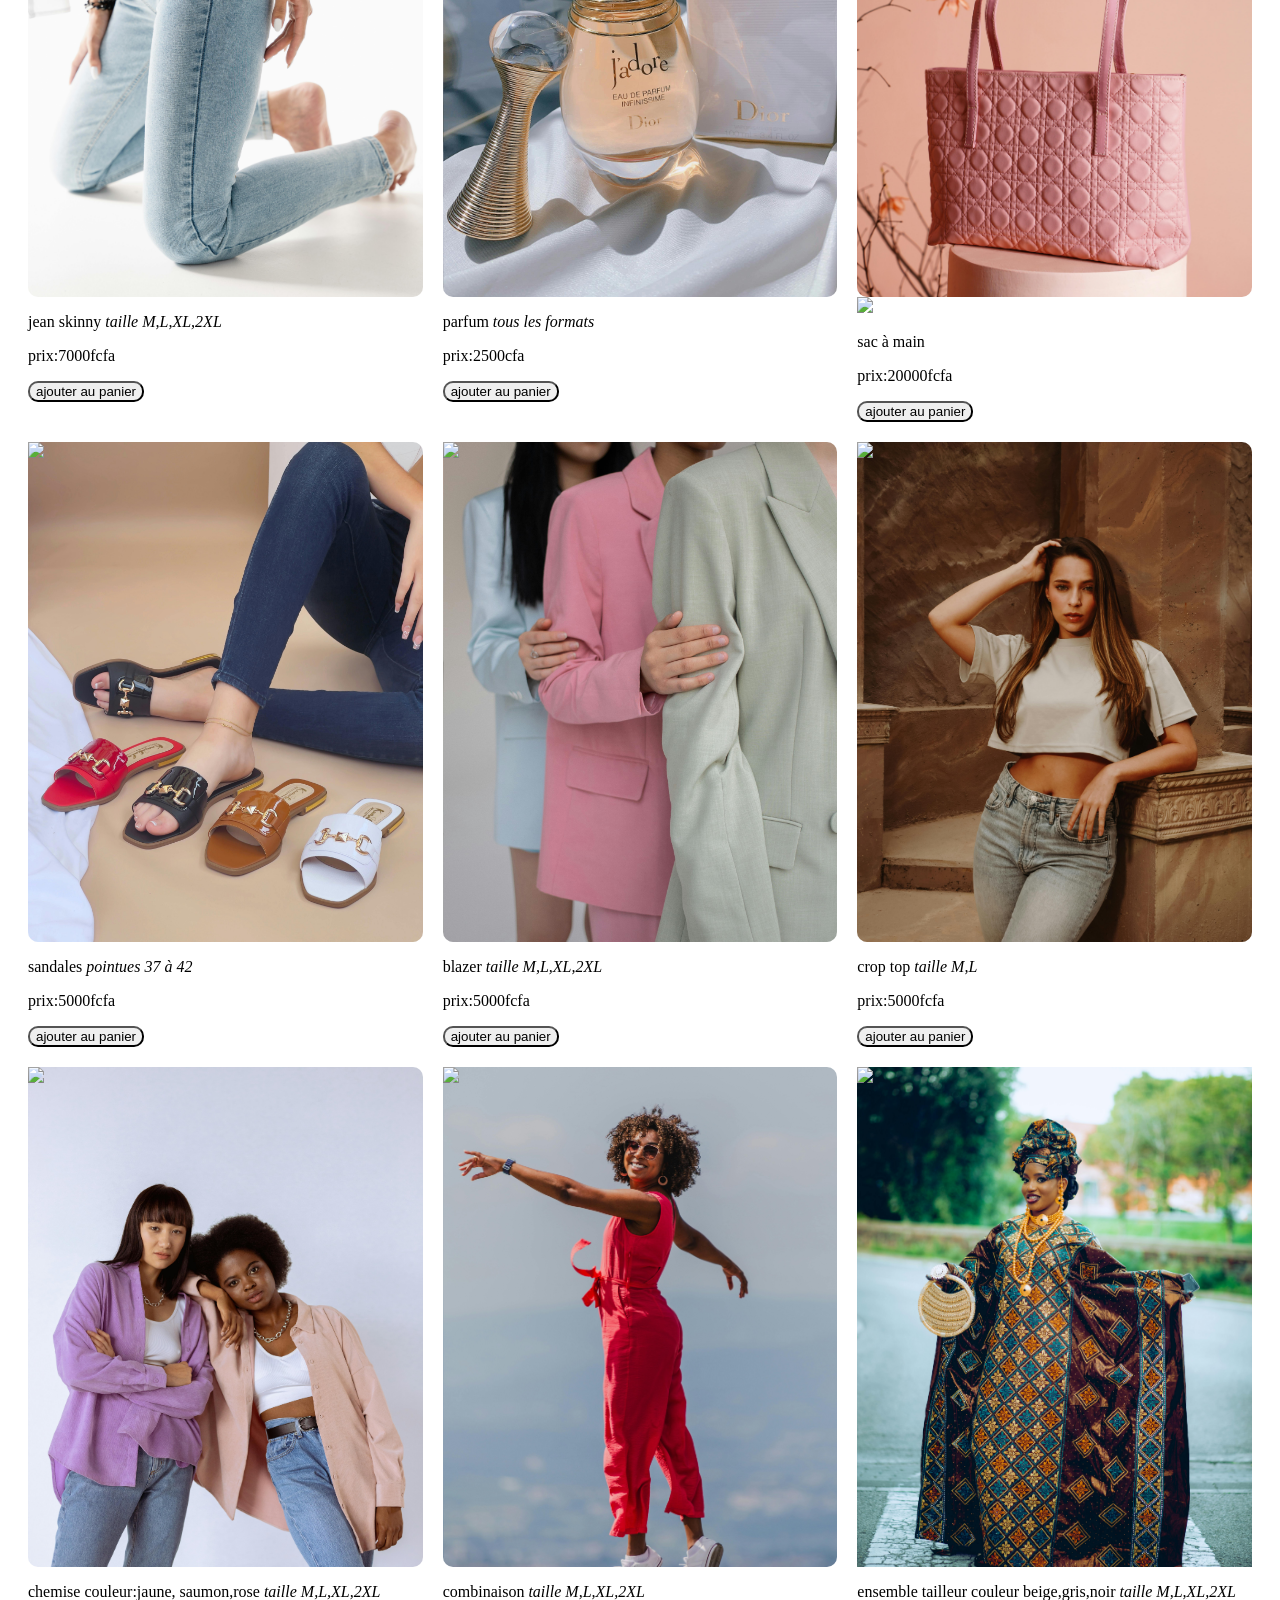
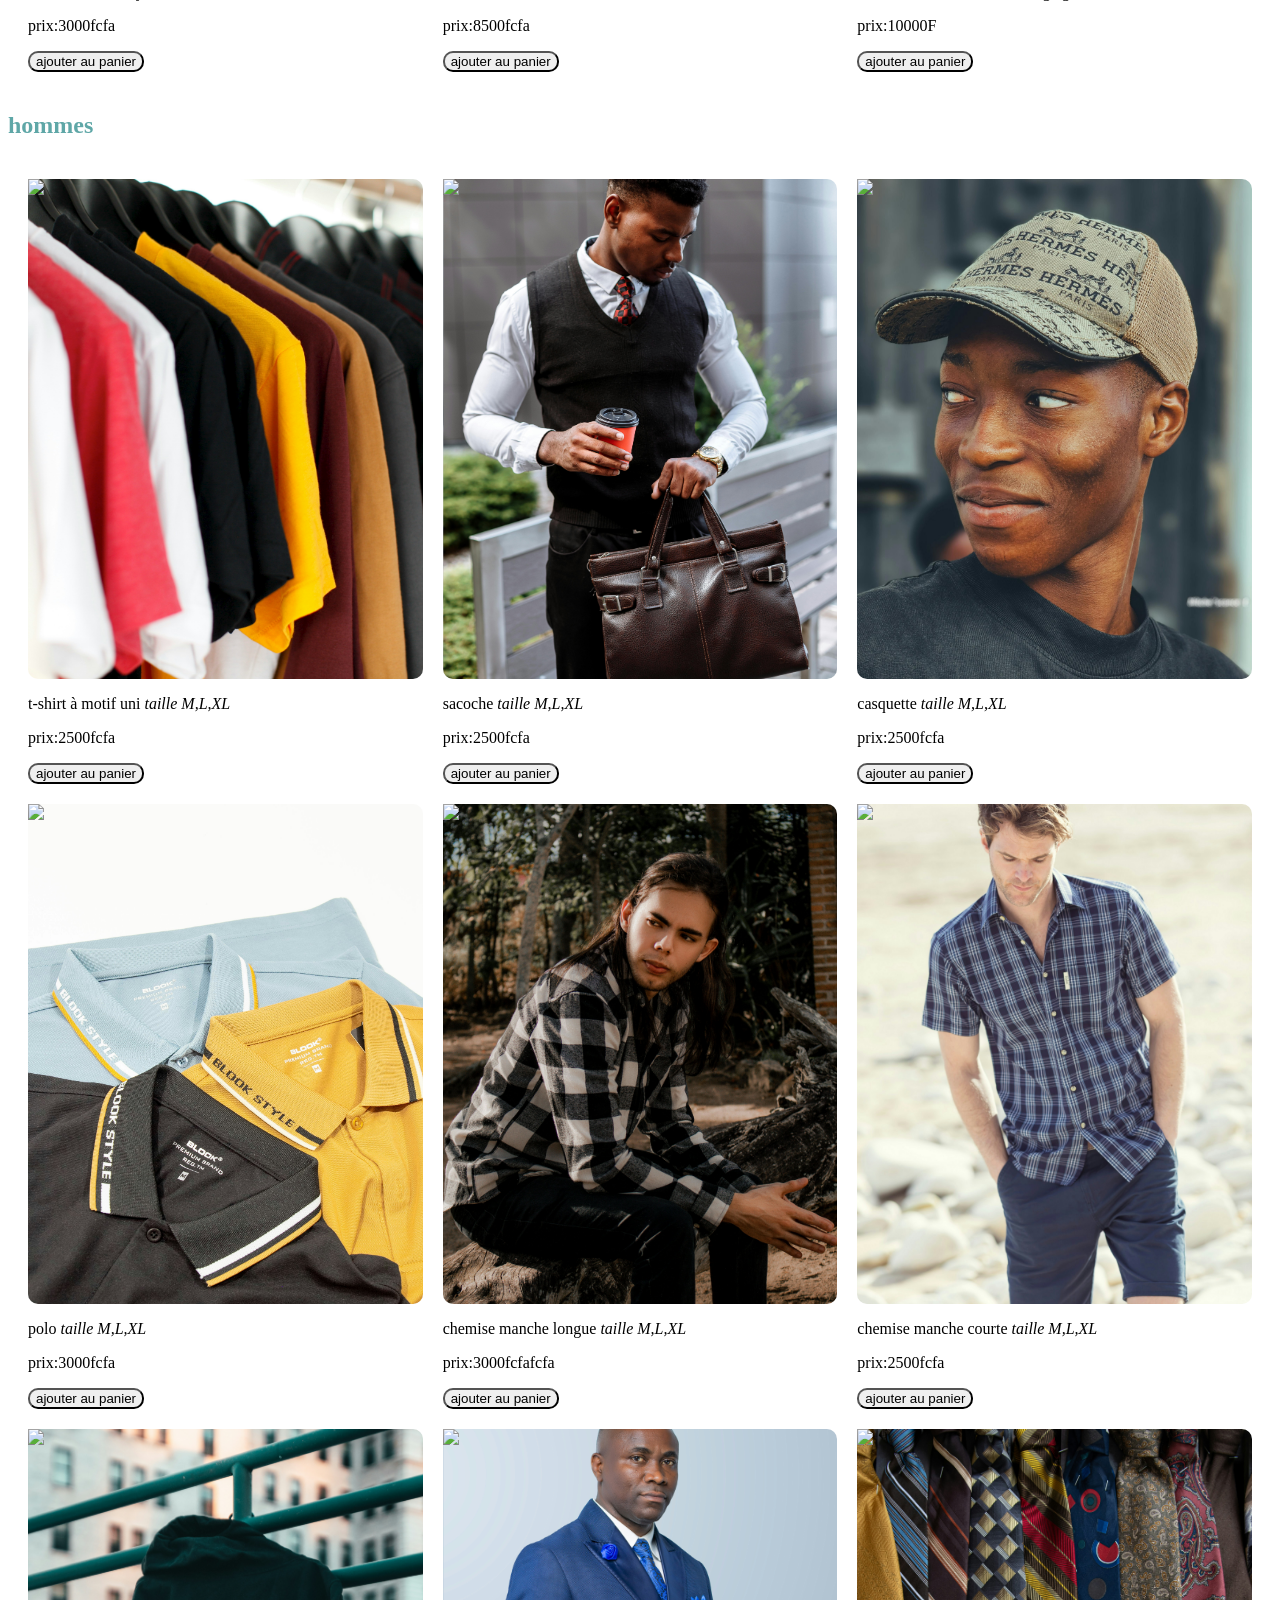
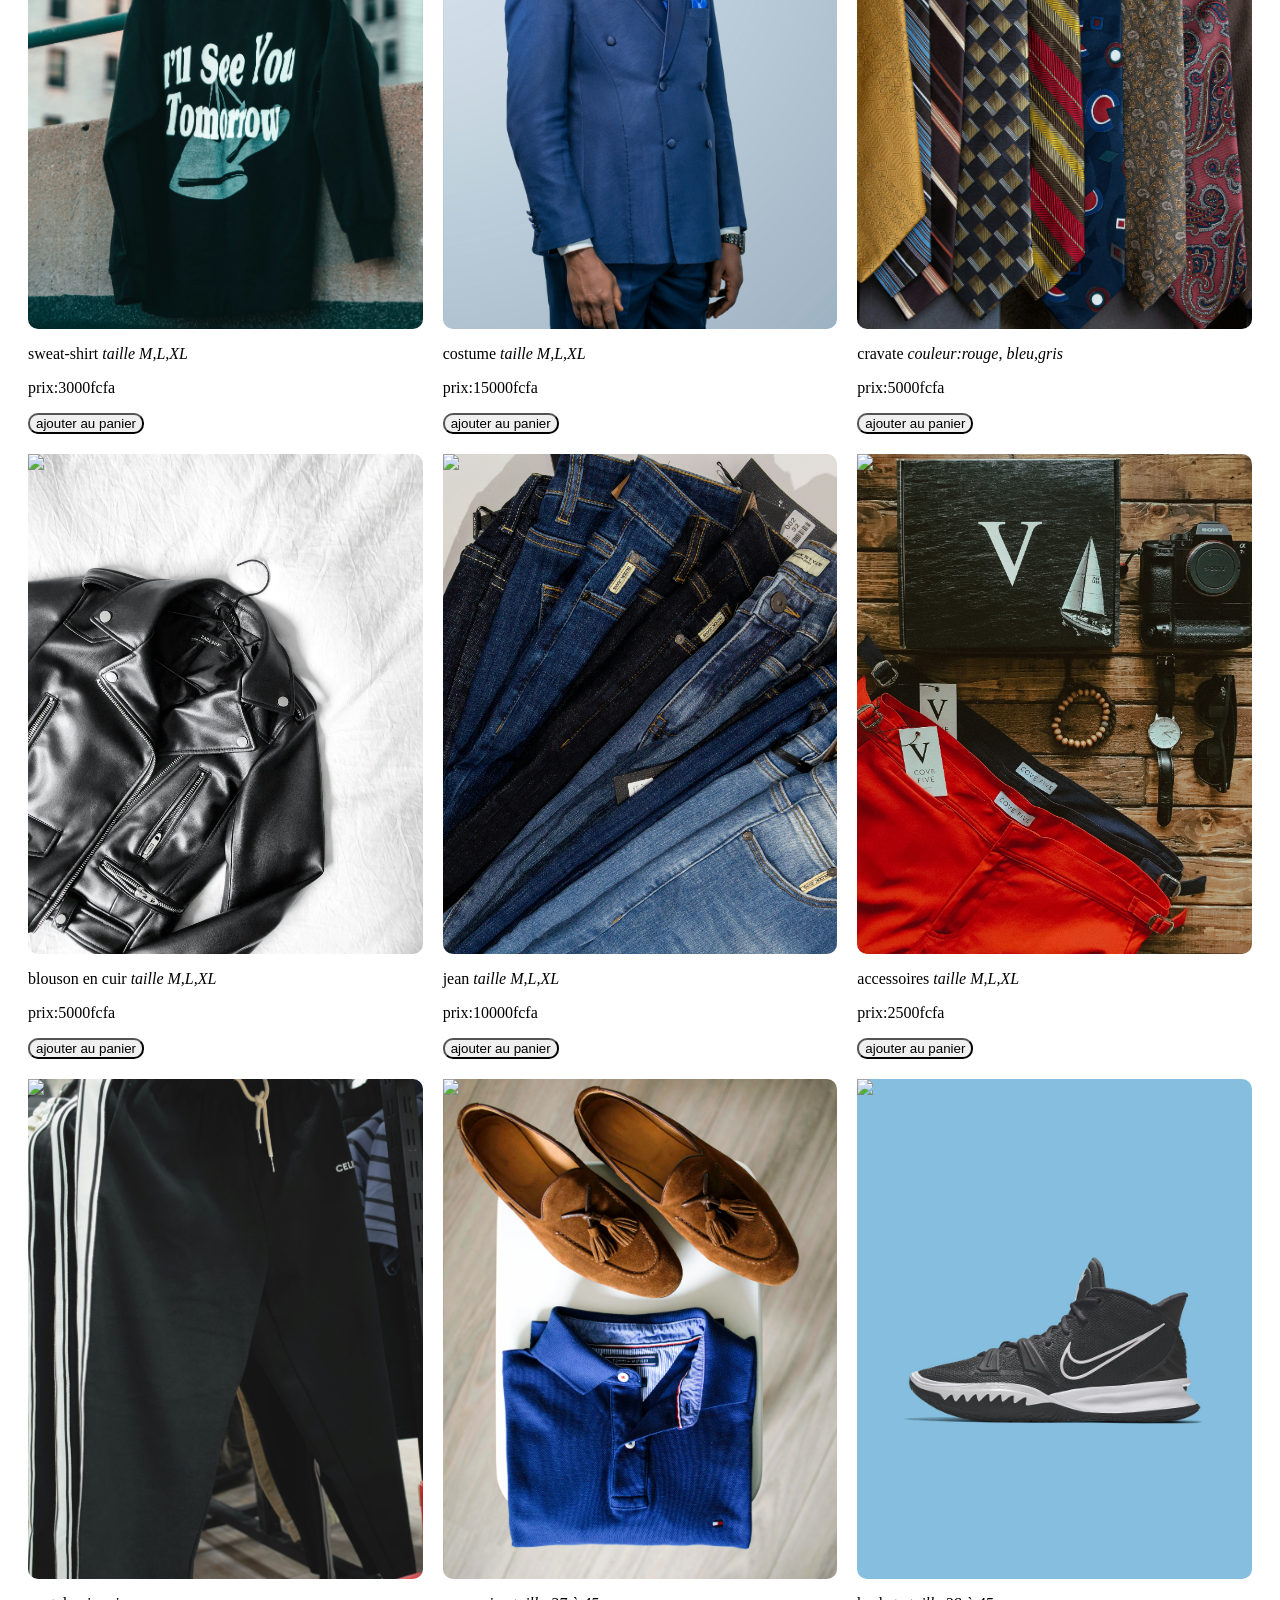
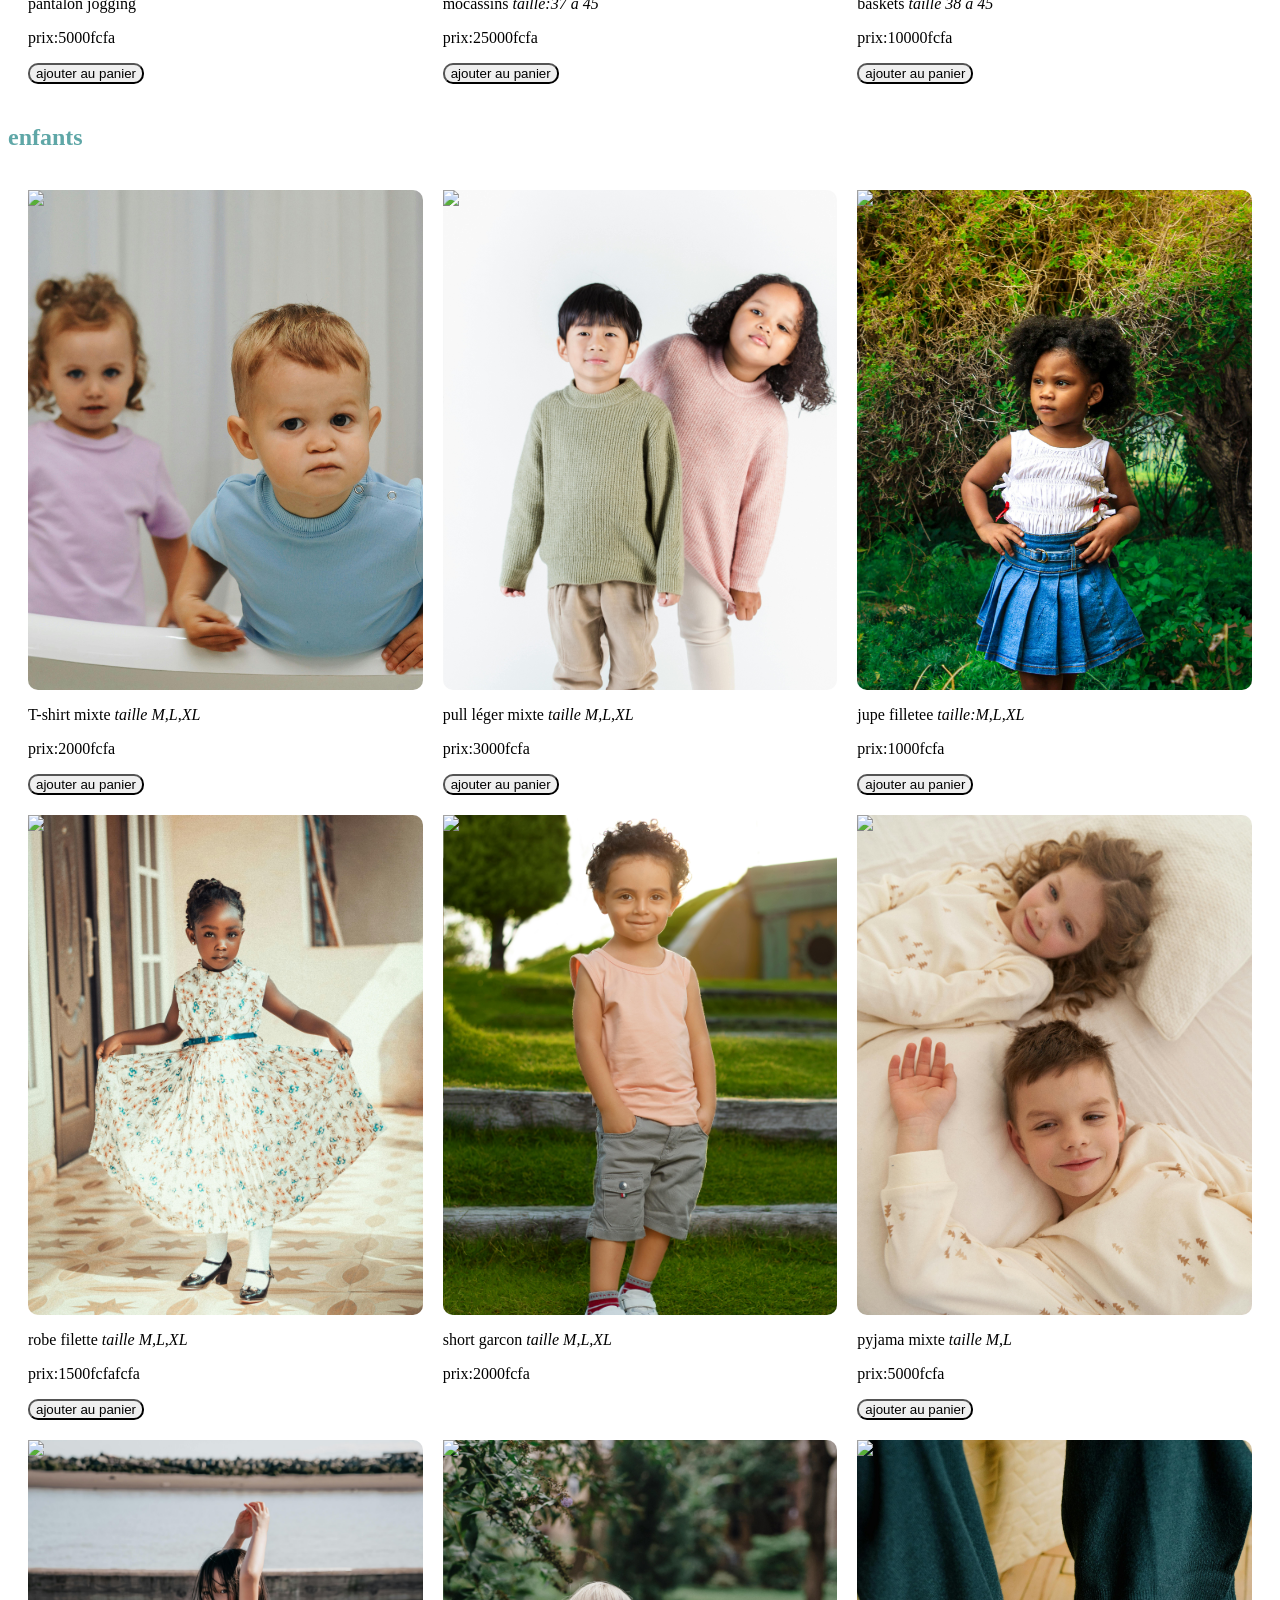
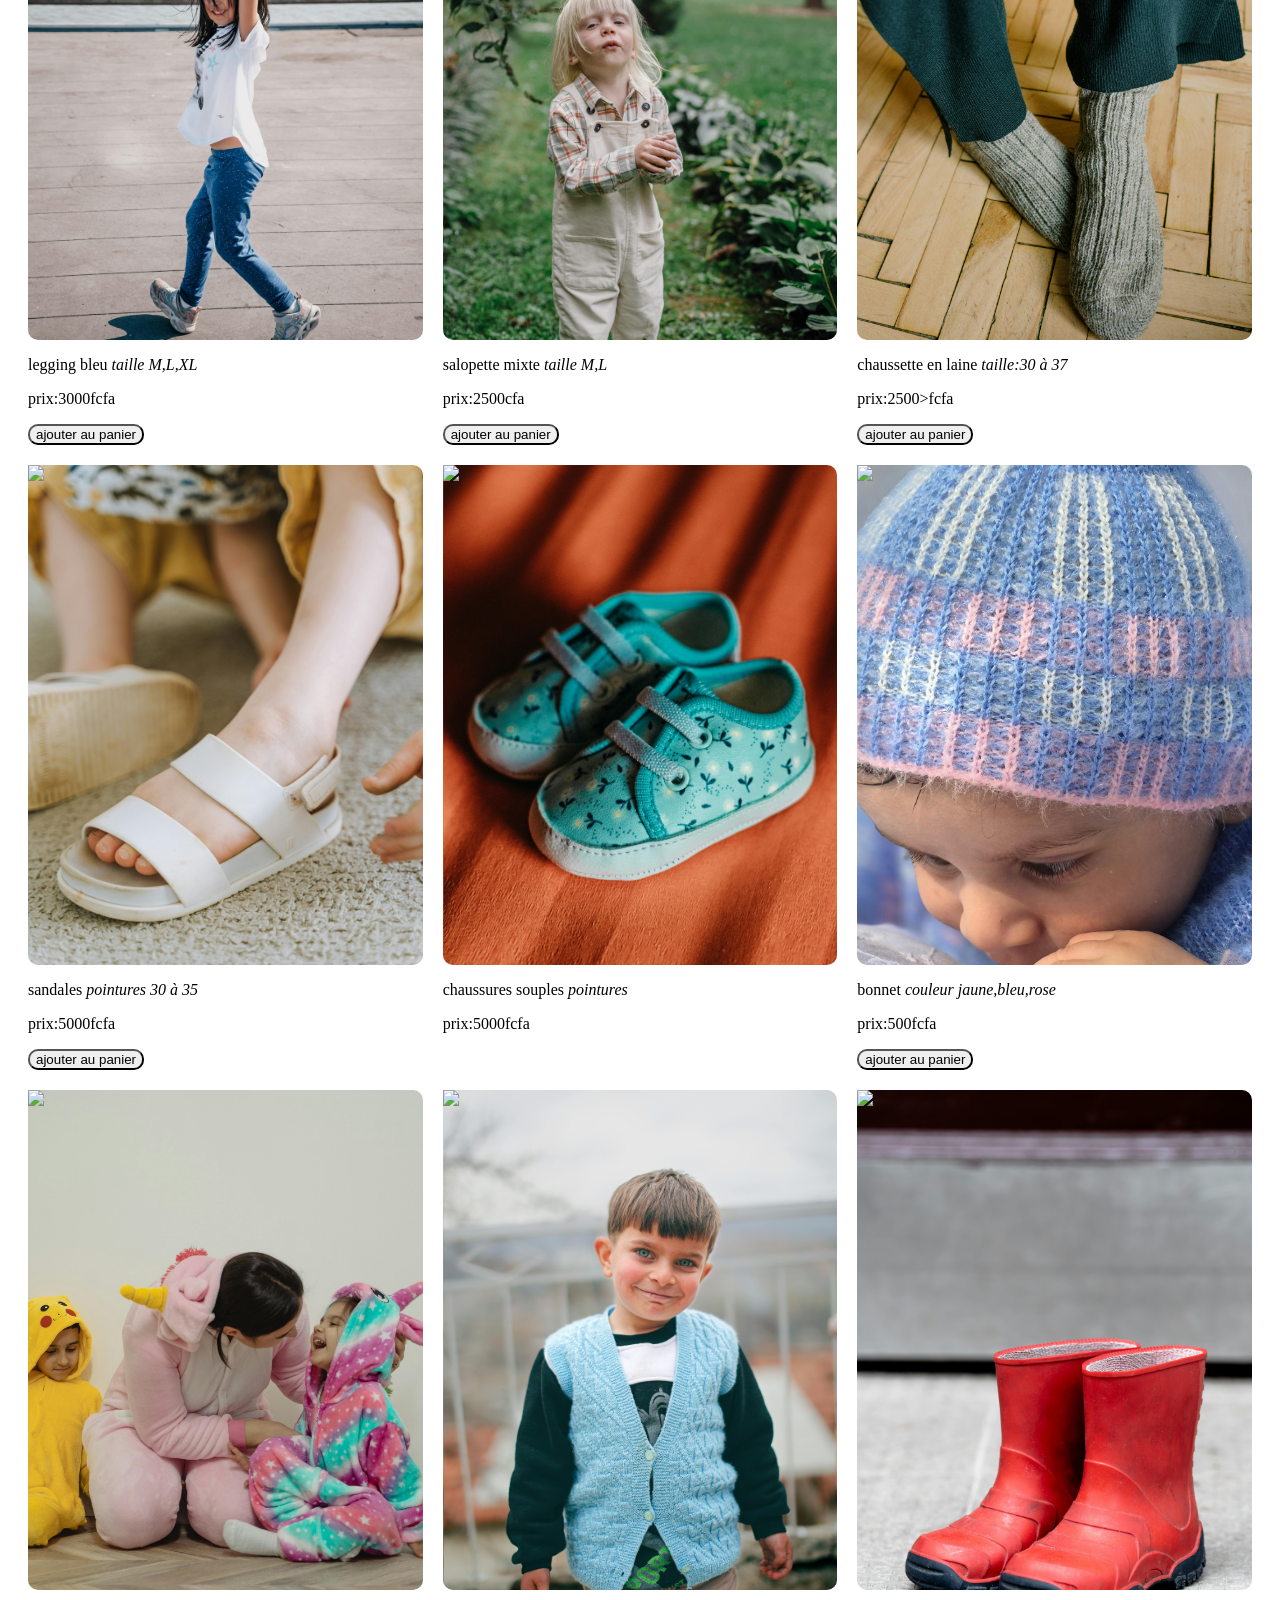
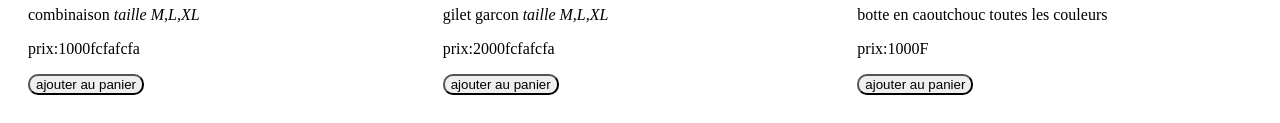
==== commit 85653cfe: "Ajout de mon code" ====
--- a/index.html
+++ b/index.html
@@ -58,14 +58,14 @@
         </div>
              <div class="article">
                <div class="im8"><img src="phito.png"></div>               
-               <p> top <em> taille M,L,XL</em></p>
+               <p> parfum<em> tous les formats </em></p>
                <p> prix:2500cfa</p>
                 <button>ajouter au panier</button>
         </div>
           <div class="article">
                <div class="im9"><img src="phito.png"></div>
                <img src="phito.png">
-               <p> parfum:j'adore de dior <em>tous les formats</em></p>
+               <p> sac à main <em></em></p>
                <p> prix:20000fcfa</p>
                 <button>ajouter au panier</button>
         </div>
@@ -83,7 +83,7 @@
         </div>
         <div class="article">
               <div class="im12"><img src="phito.png"></div>
-               <p>blouse <em> taille M,L</em></p>
+               <p>crop top  <em> taille M,L</em></p>
                <p> prix:5000fcfa</p>
                 <button>ajouter au panier</button>
         </div>
@@ -96,7 +96,7 @@
         <div class="article">
                <div class="im14"><img src="phito.png"> </div>
                <p>combinaison <em> taille M,L,XL,2XL</em></p>
-               <p>prix:8500fcfa>fcfa</p>
+               <p>prix:8500fcfa</p>
                 <button>ajouter au panier</button>
         </div>
         <div class="article">
@@ -213,7 +213,7 @@
         <div class="article">
                   <div class="art15"><img src="photo.png" ></div>
                  <p> baskets <em> taille 38 à 45</em></p>
-                 <p>prix:1000fcfa</p>
+                 <p>prix:10000fcfa</p>
                  <button>ajouter au panier</button>
         </div>
 </section>
@@ -249,13 +249,13 @@
         </div>
         <div class="article">
               <div class="ph5"><img src="phito.png"></div>
-               <p> short garcon<em> taille M,L,XL,2XL</em></p>
+               <p> short garcon<em> taille M,L,XL</em></p>
                <p> prix:2000fcfa</p>
 
         </div>
         <div class="article">
                <div class="ph6"><img src="phito.png"></div>
-               <p> pyjama mixte<em> taille M,L,XL</em></p>
+               <p> pyjama mixte<em> taille M,L</em></p>
                <p> prix:5000fcfa</p>
                <button>ajouter au panier</button>
 
@@ -269,28 +269,28 @@
         </div>
         <div class="article">
                <div class="ph8"><img src="phito.png"></div>
-               <p> salopette mixte <em> taille M,L,XL</em></p>
+               <p> salopette mixte <em> taille M,L</em></p>
                <p> prix:2500cfa</p>
                <button>ajouter au panier</button>
 
         </div>
         <div class="article">
                <div class="ph9"><img src="phito.png"></div>
-               <p> chaussette en laine <em>ttaille:30 à 37</em></p>
-               <p> prix:20000fcfa</p>
+               <p> chaussette en laine <em>taille:30 à 37</em></p>
+               <p> prix:2500>fcfa</p>
                <button>ajouter au panier</button>
 
         </div>
         <div class="article">
                <div class="ph10"><img src="phito.png"></div>
-               <p> sandales <em>pointues 30 à 35</em></p>
+               <p> sandales <em>pointures 30 à 35</em></p>
                <p> prix:5000fcfa</p>
                <button>ajouter au panier</button>
 
         </div>
         <div class="article">
               <div class="ph11"><img src="phito.png"></div>
-               <p> chaussures souples<em> taille M,L,XL</em></p>
+               <p> chaussures souples<em> pointures</em></p>
                <p> prix:5000fcfa</p>
 
         </div>
--- a/css/style.css
+++ b/css/style.css
@@ -24,12 +24,20 @@
 button:hover{
      transform: translate(-6px);
 }
-
+.article{
+    transition: transform 0.3s;
+}
 .article:hover{
     transform: translate(-6px);
 }
 body{
-    background-color:bisque;
+    background-color:white;
+}
+h1{
+    color:rgb(95, 167, 167);
+}
+h2{
+    color: rgb(95, 167, 167);
 }
 /*section imageinsertion*/
 /*article homme*/
